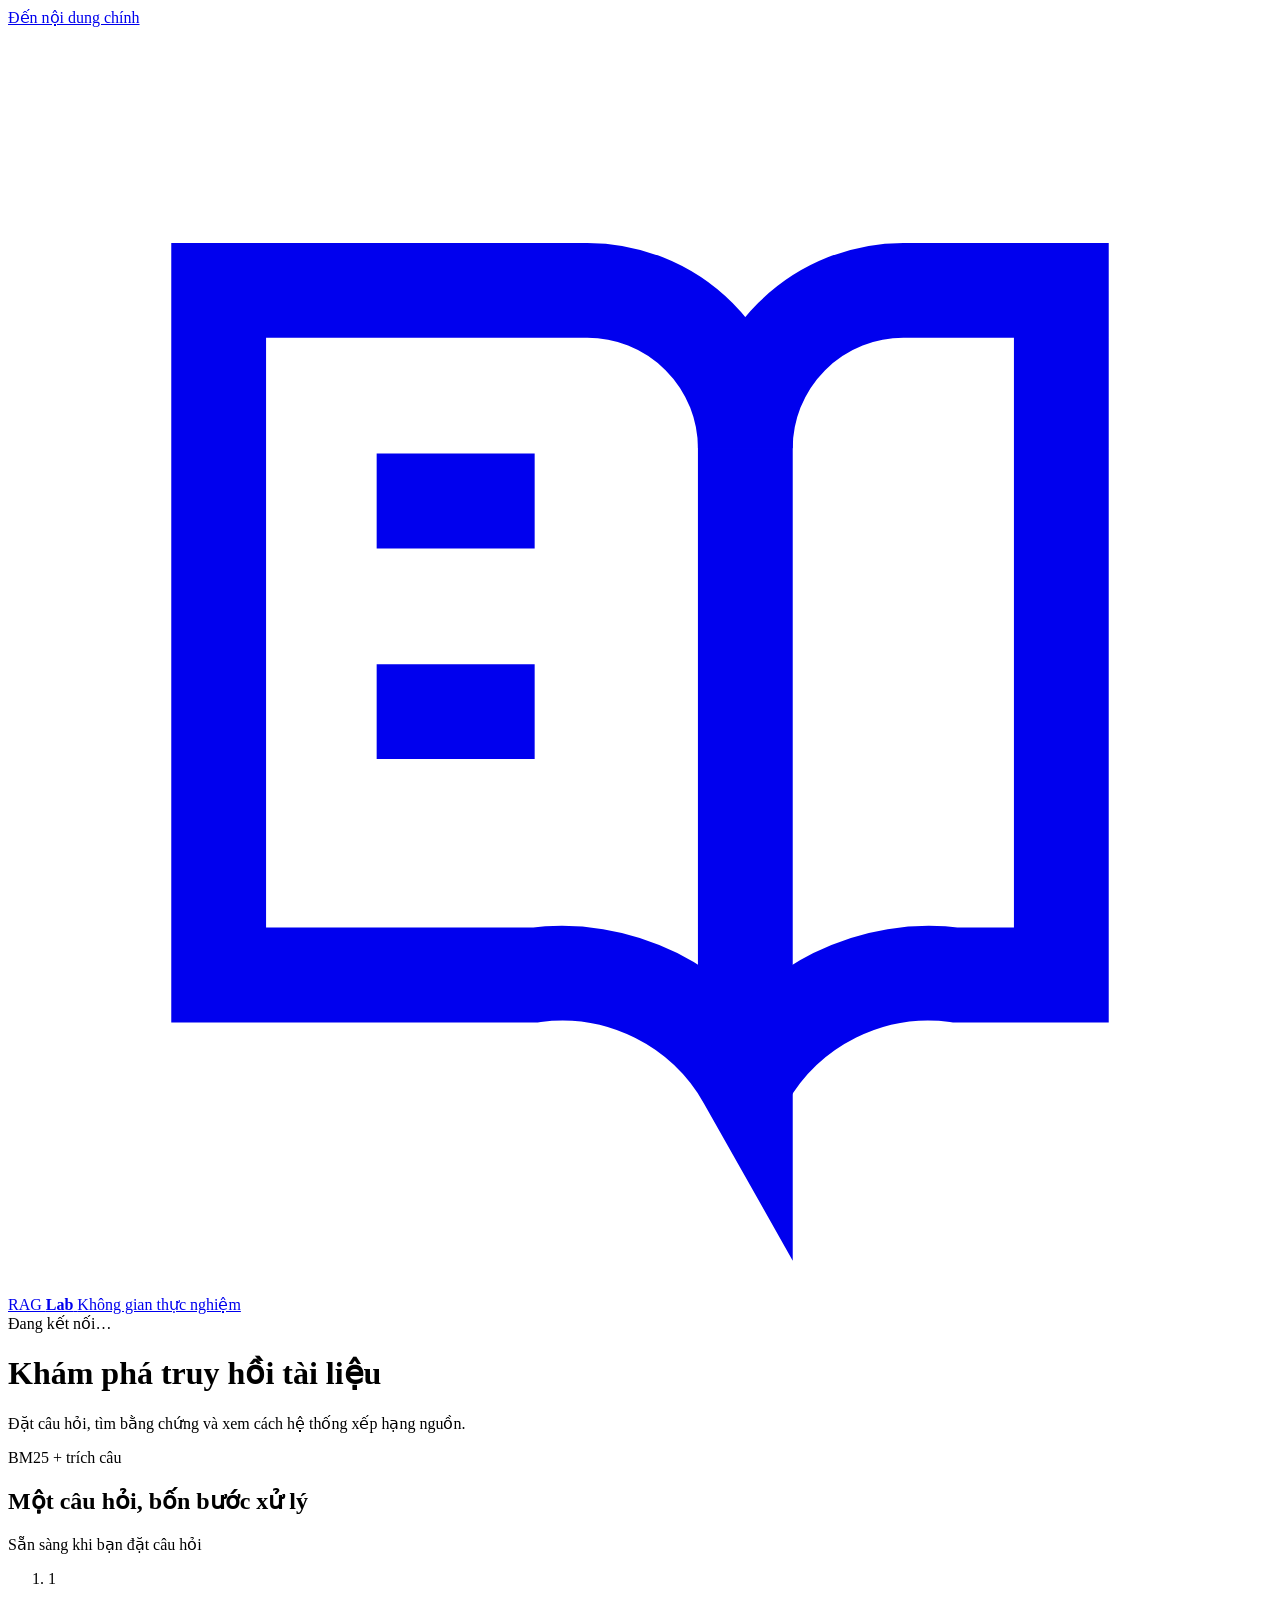
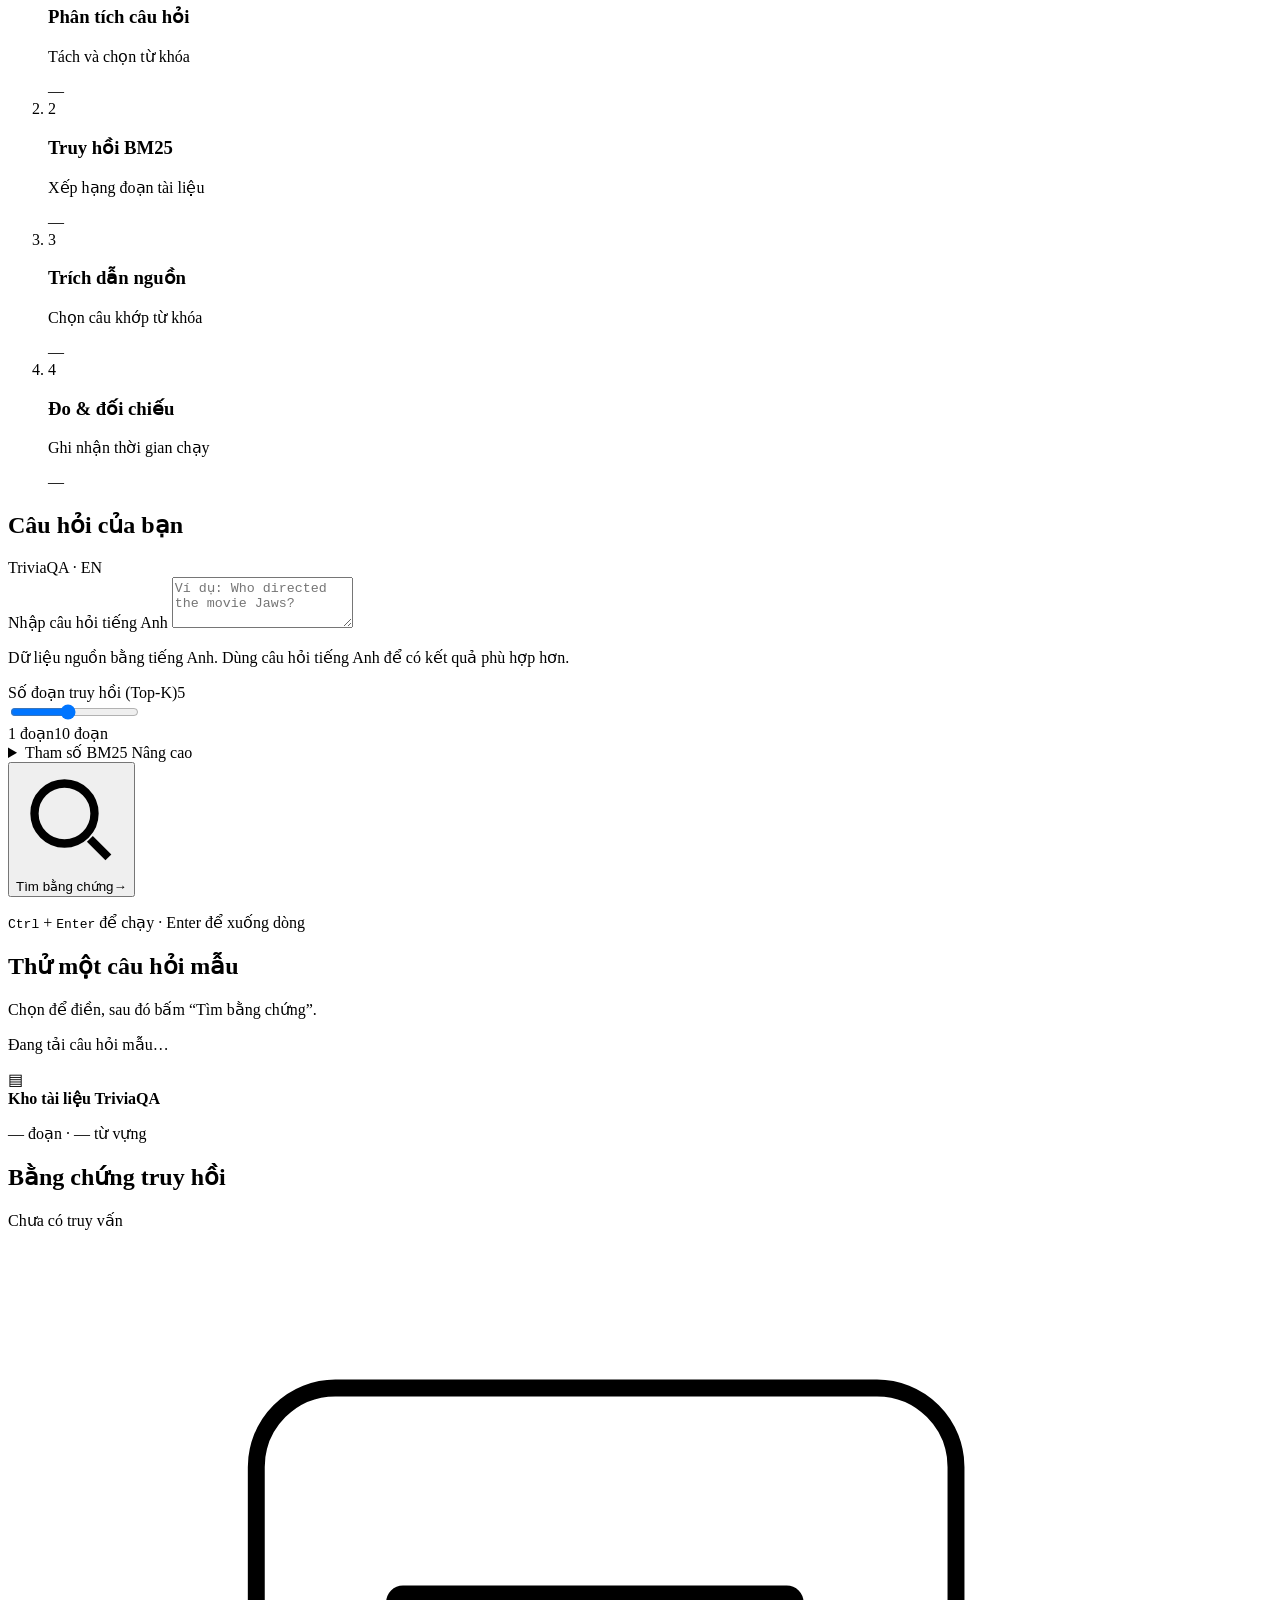
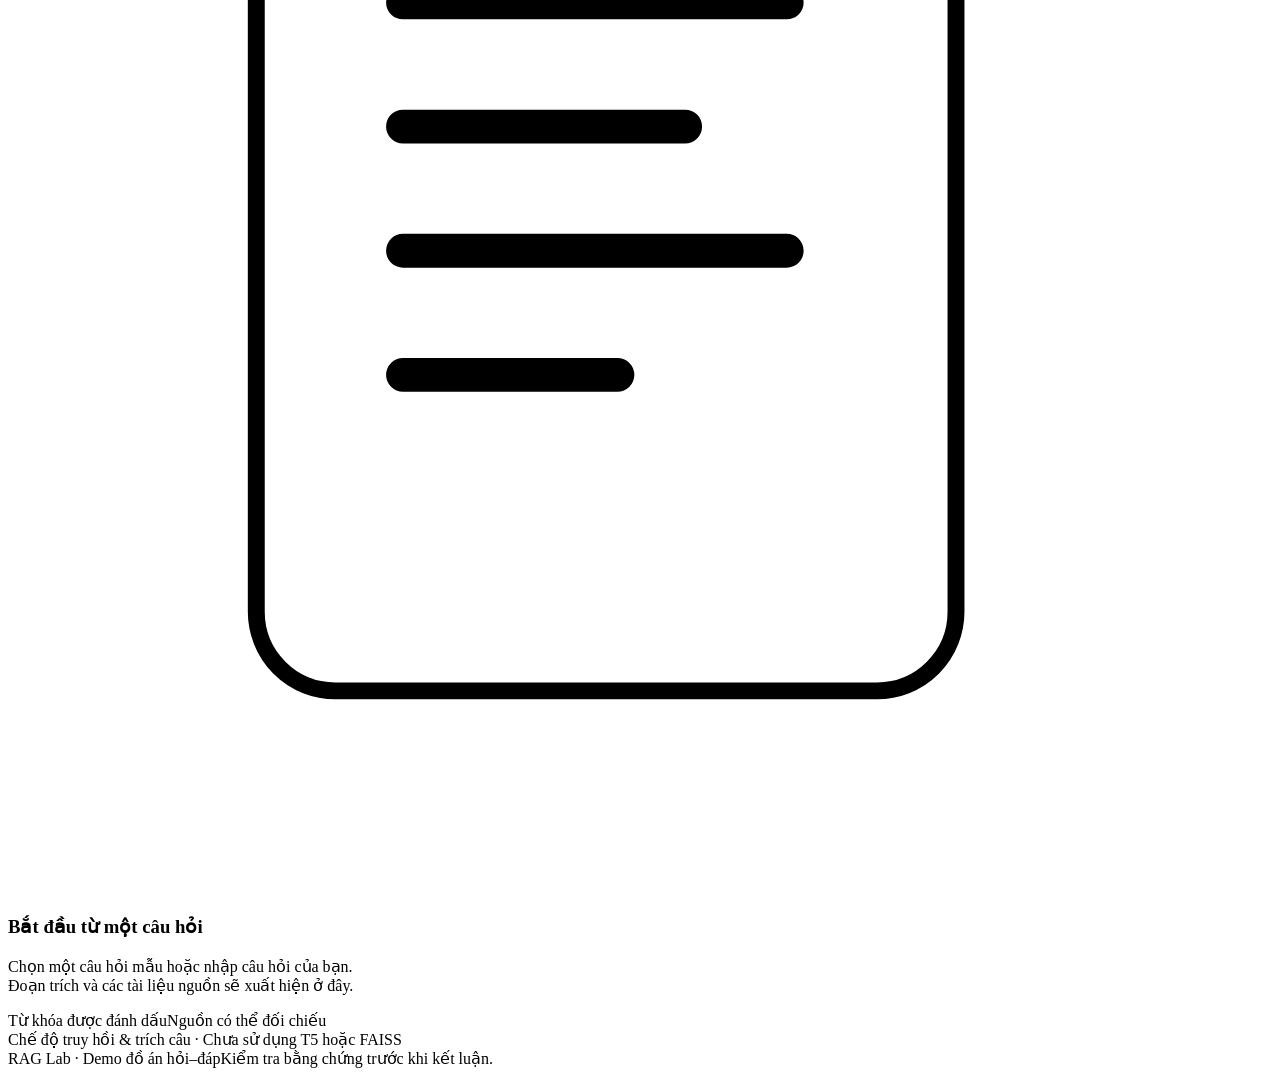
==== ragqa/static/index.html @ c8726d6a "refactor: modularize codebase into ragqa package, experiments, and tests - Extract web app and deter" ====
<!DOCTYPE html>
<html lang="vi">
<head>
    <meta charset="UTF-8">
    <meta name="viewport" content="width=device-width, initial-scale=1.0">
    <meta name="theme-color" content="#f5f7fa">
    <meta name="description" content="Khám phá truy hồi BM25 trên TriviaQA, kiểm tra đoạn trích và tài liệu nguồn.">
    <title>RAG Lab · Khám phá truy hồi</title>
    <link rel="icon" href="data:image/svg+xml,%3Csvg xmlns='http://www.w3.org/2000/svg' viewBox='0 0 32 32'%3E%3Crect width='32' height='32' rx='8' fill='%230369a1'/%3E%3Cpath d='M9 10h14M9 16h10M9 22h6' stroke='white' stroke-width='3'/%3E%3C/svg%3E">
    <link rel="stylesheet" href="/static/style.css">
    <script src="/static/app.js" defer></script>
</head>
<body>
    <a class="skip-link" href="#main">Đến nội dung chính</a>
    <header class="navbar">
        <a class="brand" href="/" aria-label="RAG Lab — trang chủ">
            <span class="brand-icon" aria-hidden="true"><svg viewBox="0 0 24 24" fill="none" stroke="currentColor" stroke-width="1.8"><path d="M4 5h7a3 3 0 0 1 3 3v12a4 4 0 0 0-4-2H4z"/><path d="M14 8a3 3 0 0 1 3-3h3v13h-2a4 4 0 0 0-4 2"/><path d="M7 9h3m-3 4h3"/></svg></span>
            <span>RAG <b>Lab</b></span>
            <span class="brand-divider" aria-hidden="true"></span>
            <span class="brand-caption">Không gian thực nghiệm</span>
        </a>
        <div class="system-status"><span class="status-dot" aria-hidden="true"></span><span id="system-state" role="status">Đang kết nối…</span></div>
    </header>
    <main id="main" class="workspace">
        <div class="page-heading">
            <div><h1>Khám phá truy hồi tài liệu</h1><p>Đặt câu hỏi, tìm bằng chứng và xem cách hệ thống xếp hạng nguồn.</p></div>
            <span class="mode-badge">BM25 + trích câu</span>
        </div>
        <section class="pipeline" aria-label="Quy trình xử lý">
            <div class="pipeline-caption"><h2>Một câu hỏi, bốn bước xử lý</h2><span id="pipeline-status-text" role="status">Sẵn sàng khi bạn đặt câu hỏi</span></div>
            <ol class="stepper-track">
                <li class="step-node" id="node-stage-1"><span class="step-number">1</span><div><h3>Phân tích câu hỏi</h3><p>Tách và chọn từ khóa</p></div><span class="node-latency" id="lat-stage-1">—</span></li>
                <li class="step-node" id="node-stage-2"><span class="step-number">2</span><div><h3>Truy hồi BM25</h3><p>Xếp hạng đoạn tài liệu</p></div><span class="node-latency" id="lat-stage-2">—</span></li>
                <li class="step-node" id="node-stage-3"><span class="step-number">3</span><div><h3>Trích dẫn nguồn</h3><p>Chọn câu khớp từ khóa</p></div><span class="node-latency" id="lat-stage-3">—</span></li>
                <li class="step-node" id="node-stage-4"><span class="step-number">4</span><div><h3>Đo & đối chiếu</h3><p>Ghi nhận thời gian chạy</p></div><span class="node-latency" id="lat-stage-4">—</span></li>
            </ol>
        </section>
        <div class="workspace-grid">
            <aside class="control-panel" aria-label="Đặt câu hỏi và cấu hình">
                <form id="pipeline-form">
                    <div class="section-heading"><h2>Câu hỏi của bạn</h2><span class="small-tag">TriviaQA · EN</span></div>
                    <label class="sr-only" for="query-input">Nhập câu hỏi tiếng Anh</label>
                    <textarea id="query-input" rows="3" maxlength="2000" placeholder="Ví dụ: Who directed the movie Jaws?" aria-describedby="query-help" required></textarea>
                    <p id="query-help" class="field-help">Dữ liệu nguồn bằng tiếng Anh. Dùng câu hỏi tiếng Anh để có kết quả phù hợp hơn.</p>
                    <div class="topk-control"><label for="param-topk">Số đoạn truy hồi <span class="muted">(Top-K)</span></label><output id="val-topk" for="param-topk">5</output></div>
                    <input type="range" id="param-topk" min="1" max="10" value="5">
                    <div class="range-ends" aria-hidden="true"><span>1 đoạn</span><span>10 đoạn</span></div>
                    <details class="advanced-settings">
                        <summary>Tham số BM25 <span class="summary-hint">Nâng cao</span></summary>
                        <div class="advanced-body">
                            <div class="topk-control"><label for="param-k1">Độ bão hòa từ khóa <span class="muted">k₁</span></label><output id="val-k1" for="param-k1">1.5</output></div>
                            <input type="range" id="param-k1" min="0.5" max="3" step="0.1" value="1.5">
                            <p class="field-help">Điều chỉnh tác động khi một từ xuất hiện nhiều lần.</p>
                            <div class="topk-control"><label for="param-b">Chuẩn hóa độ dài <span class="muted">b</span></label><output id="val-b" for="param-b">0.75</output></div>
                            <input type="range" id="param-b" min="0" max="1" step="0.05" value="0.75">
                            <p class="field-help">Điều chỉnh mức ảnh hưởng của độ dài đoạn tài liệu.</p>
                            <button type="button" id="reset-params" class="text-button">Khôi phục mặc định</button>
                        </div>
                    </details>
                    <button type="submit" id="btn-run" class="btn-primary"><svg aria-hidden="true" viewBox="0 0 24 24" fill="none" stroke="currentColor" stroke-width="1.8"><circle cx="10.5" cy="10.5" r="6.5"/><path d="m16 16 4 4"/></svg><span id="run-label">Tìm bằng chứng</span><span aria-hidden="true">→</span></button>
                    <p class="keyboard-hint"><kbd>Ctrl</kbd> + <kbd>Enter</kbd> để chạy · Enter để xuống dòng</p>
                </form>
                <section class="sample-presets" aria-labelledby="sample-heading">
                    <div class="section-heading"><h2 id="sample-heading">Thử một câu hỏi mẫu</h2></div>
                    <p class="field-help">Chọn để điền, sau đó bấm “Tìm bằng chứng”.</p>
                    <div id="samples-list" class="samples-list" aria-live="polite"><p class="muted">Đang tải câu hỏi mẫu…</p></div>
                    <button type="button" id="sample-retry" class="text-button" hidden>Tải lại câu hỏi mẫu</button>
                    <button type="button" id="samples-toggle" class="text-button" aria-expanded="false" hidden>Xem tất cả câu hỏi</button>
                </section>
                <div class="corpus-info"><span class="corpus-icon" aria-hidden="true">▤</span><div><b>Kho tài liệu TriviaQA</b><p><span id="hdr-corpus">—</span> đoạn · <span id="hdr-vocab">—</span> từ vựng</p></div></div>
            </aside>
            <section id="results-panel" class="results-panel" aria-labelledby="results-heading" aria-busy="false">
                <div class="results-header"><h2 id="results-heading" tabindex="-1">Bằng chứng truy hồi</h2><span id="result-status" class="small-tag">Chưa có truy vấn</span></div>
                <div id="stale-notice" class="inline-notice" role="status" hidden>Câu hỏi hoặc tham số đã thay đổi. Chạy lại để cập nhật kết quả.</div>
                <div id="empty-state" class="empty-state">
                    <div class="document-illustration" aria-hidden="true"><svg viewBox="0 0 112 112" fill="none"><rect x="22" y="14" width="62" height="80" rx="7" fill="white" stroke="currentColor" stroke-width="1.5"/><path d="M35 33h34M35 44h25M35 55h34M35 66h19" stroke="currentColor" stroke-width="3" stroke-linecap="round"/><circle cx="78" cy="77" r="17" fill="var(--accent-soft)" stroke="var(--accent)" stroke-width="2"/><path d="m72 77 4 4 8-9" stroke="var(--accent)" stroke-width="2" stroke-linecap="round" stroke-linejoin="round"/></svg></div>
                    <h3>Bắt đầu từ một câu hỏi</h3><p>Chọn một câu hỏi mẫu hoặc nhập câu hỏi của bạn.<br>Đoạn trích và các tài liệu nguồn sẽ xuất hiện ở đây.</p>
                    <div class="empty-guide"><span>Từ khóa được đánh dấu</span><span>Nguồn có thể đối chiếu</span></div>
                </div>
                <div id="loading-state" class="loading-state" role="status" hidden><p>Đang tìm và xếp hạng tài liệu…</p><div class="skeleton skeleton-short"></div><div class="skeleton"></div><div class="skeleton"></div><div class="skeleton skeleton-medium"></div><div class="skeleton-block"></div></div>
                <div id="no-results" class="empty-state" hidden><span class="empty-symbol" aria-hidden="true">⌕</span><h3>Chưa tìm thấy đoạn phù hợp</h3><p>Thử tên riêng, từ khóa cụ thể hoặc một câu hỏi mẫu bằng tiếng Anh. Kho tài liệu này chỉ chứa một phần của TriviaQA.</p></div>
                <div id="error-state" class="error-state" role="alert" hidden><h3>Chưa thể hoàn tất truy vấn</h3><p id="error-message"></p><button type="button" id="retry-button" class="btn-secondary">Thử lại</button></div>
                <div id="results-content" hidden>
                    <p id="result-query" class="result-query"></p>
                    <div class="result-metrics"><span id="badge-coverage" class="metric">Độ phủ từ khóa: —</span><span id="badge-total-latency" class="metric">Xử lý: —</span></div>
                    <div class="excerpt-heading"><h3>Đoạn trích nổi bật</h3><button type="button" id="copy-result" class="text-button">Sao chép đoạn trích</button></div>
                    <blockquote id="extracted-span-text" class="extracted-text"></blockquote>
                    <div class="source-line"><span class="source-marker" aria-hidden="true">↳</span><span id="span-source-ref"></span><span>· Câu <span id="span-sentence-idx"></span></span></div>
                    <p class="result-caveat">Trích nguyên văn từ nguồn; có thể chưa trả lời đúng câu hỏi. Độ phủ từ khóa thể hiện mức khớp từ, không phải độ chính xác.</p>
                    <p id="copy-status" class="copy-feedback" role="status"></p>
                    <details id="reference-details" class="reference-details" hidden><summary>Đối chiếu đáp án trong bộ test</summary><div><p>Đáp án tham chiếu: <strong id="reference-answer"></strong></p><p class="muted">Tài liệu chuẩn: <span id="reference-doc"></span>. Đây là nhãn của bộ dữ liệu, không phải đáp án do hệ thống sinh.</p></div></details>
                    <div class="sources-heading"><h3>Tài liệu nguồn</h3><span id="chunks-count" class="small-tag"></span></div>
                    <p class="field-help">Xếp hạng theo điểm BM25. Mở từng đoạn để kiểm tra ngữ cảnh đầy đủ.</p>
                    <div id="chunks-list" class="chunks-list"></div>
                    <details id="technical-details" class="technical-details">
                        <summary>Phân tích từ khóa & điểm số <span class="summary-hint">Chi tiết kỹ thuật</span></summary>
                        <div class="technical-body"><h4>Từ khóa trong câu hỏi</h4><div id="term-tags" class="term-tags"></div><p class="field-help">IDF càng cao, từ càng hiếm trong kho tài liệu.</p><h4>Phân rã điểm của đoạn xếp hạng #1</h4><div class="table-responsive"><table><caption class="sr-only">Đóng góp BM25 theo từng từ khóa</caption><thead><tr><th scope="col">Từ khóa</th><th scope="col">Số lần (TF)</th><th scope="col">IDF</th><th scope="col">Điểm BM25</th></tr></thead><tbody id="breakdown-tbody"></tbody></table></div><p class="field-help">Từ khớp trong câu trích: <span id="span-matched-terms"></span></p></div>
                    </details>
                </div>
                <footer class="results-footer"><span class="footer-dot" aria-hidden="true"></span>Chế độ truy hồi & trích câu · Chưa sử dụng T5 hoặc FAISS</footer>
            </section>
        </div>
        <footer class="page-footer"><span>RAG Lab · Demo đồ án hỏi–đáp</span><span>Kiểm tra bằng chứng trước khi kết luận.</span></footer>
    </main>
</body>
</html>
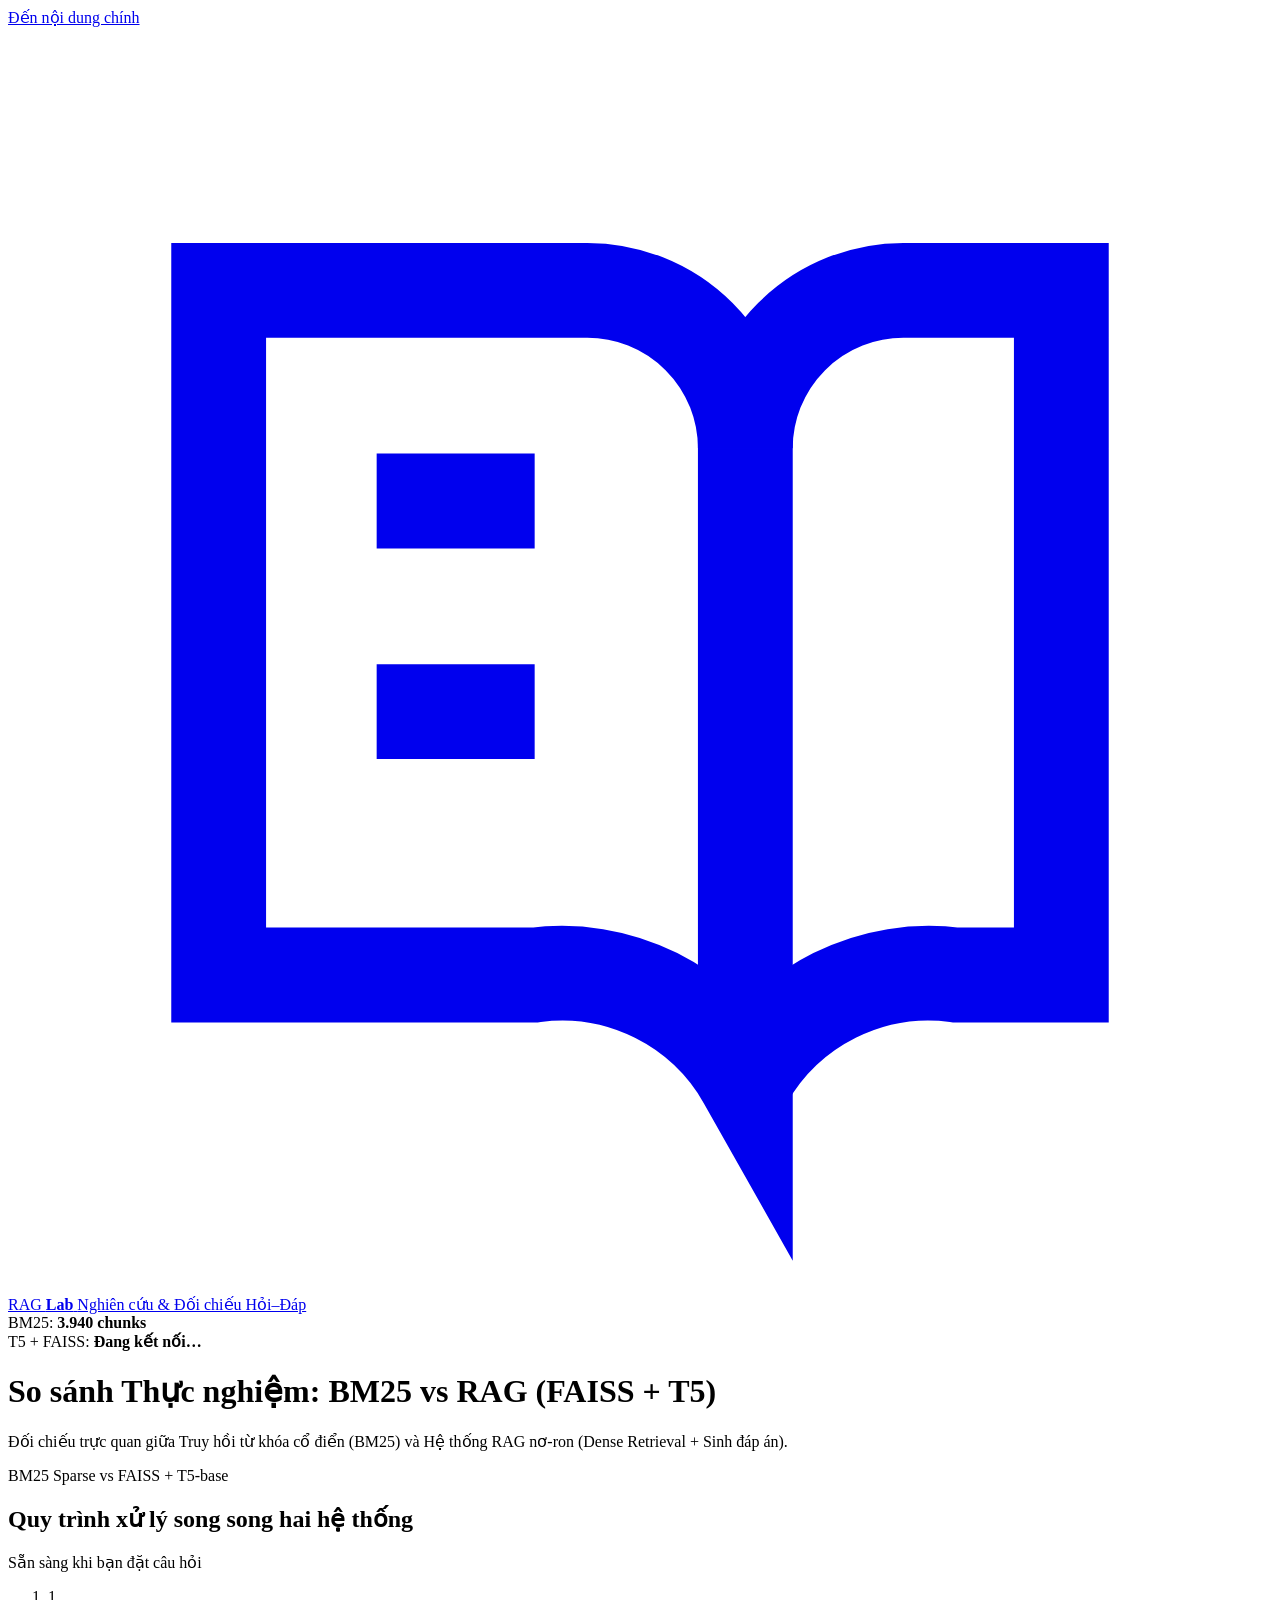
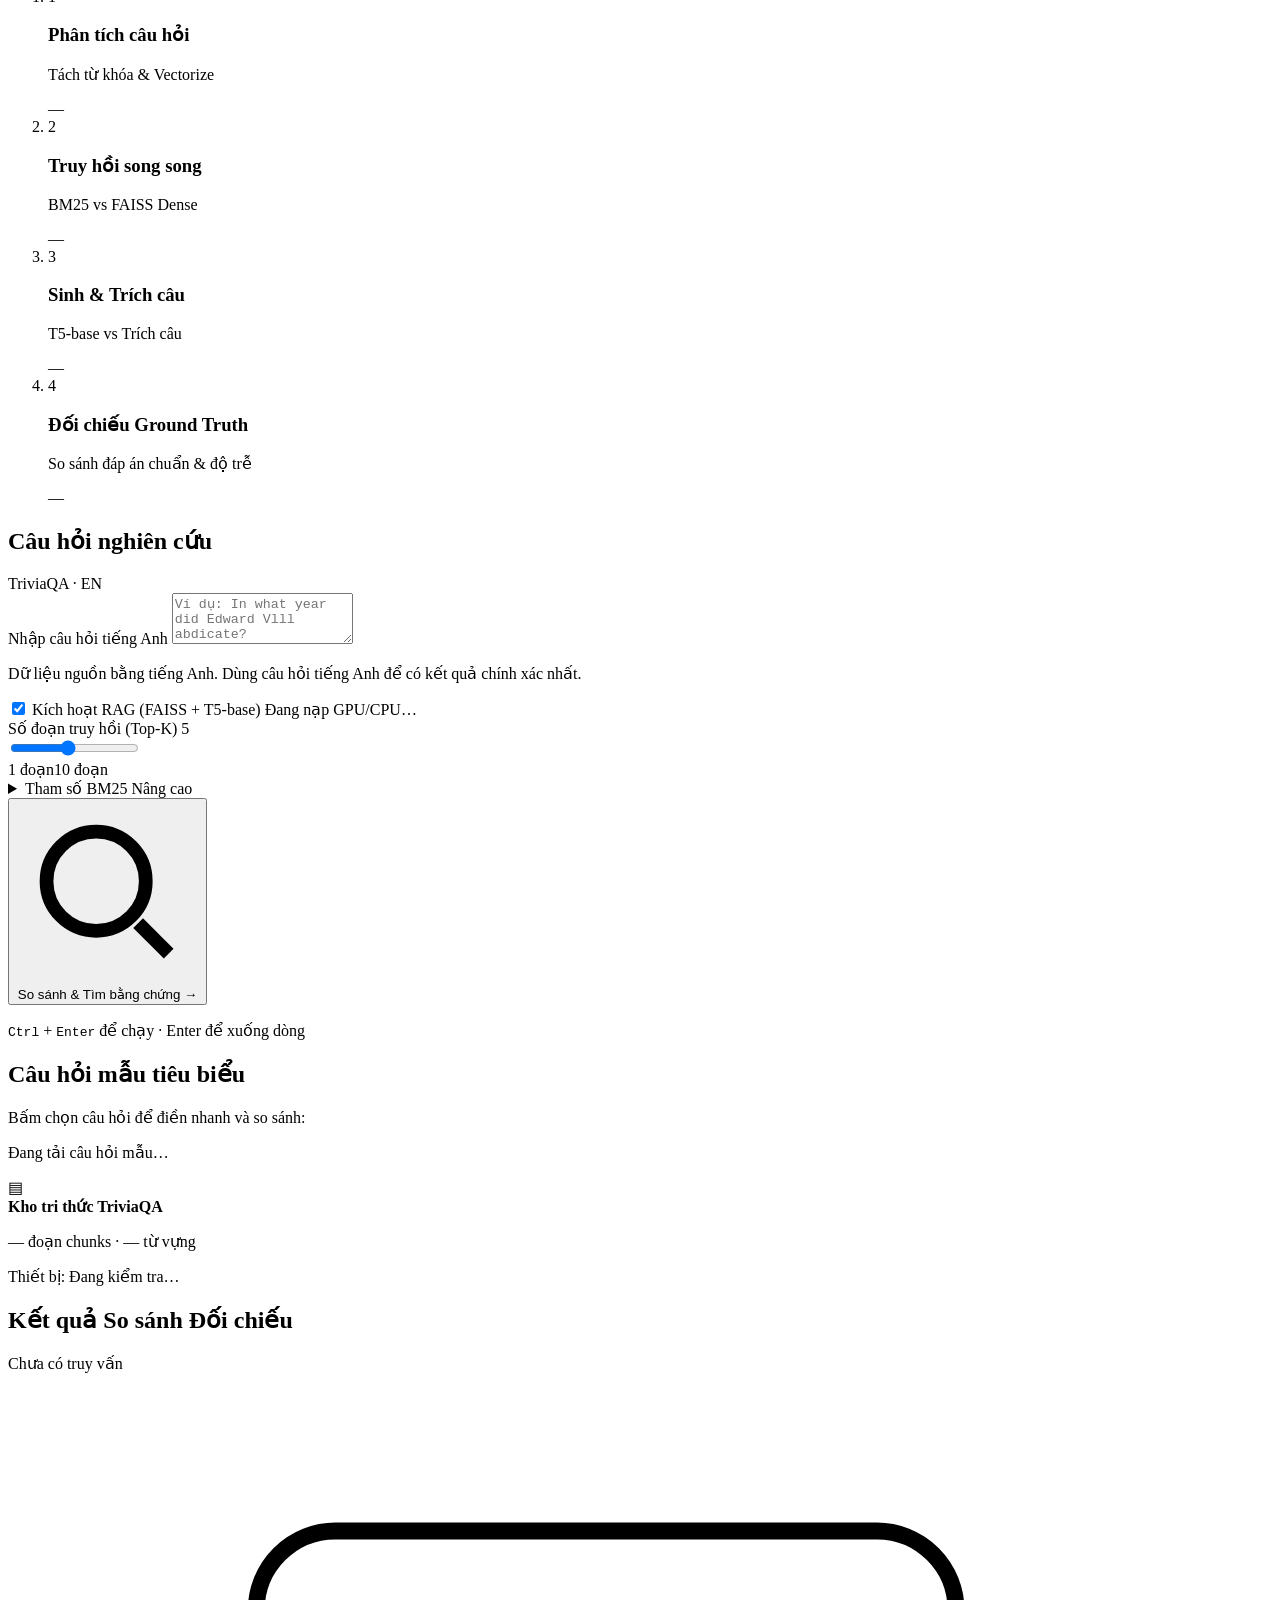
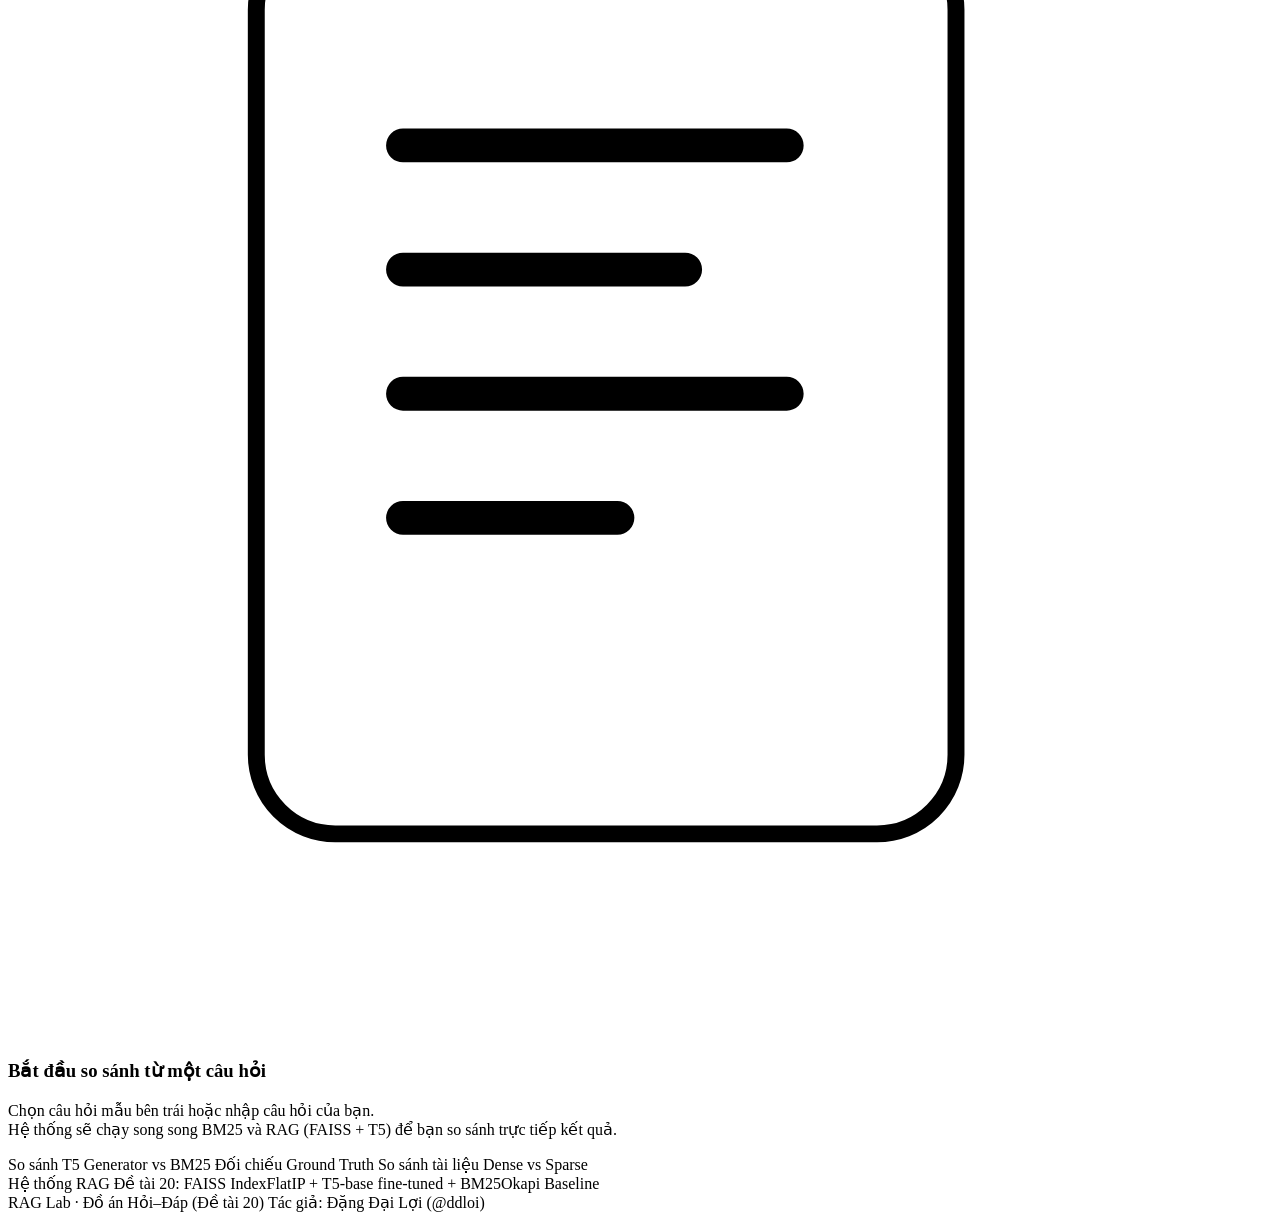
==== commit 3bb841fd: "feat(web): integrate T5 generator and FAISS dense retrieval for side-by-side comparison - Add RAGNeu" ====
--- a/ragqa/static/index.html
+++ b/ragqa/static/index.html
@@ -4,8 +4,8 @@
     <meta charset="UTF-8">
     <meta name="viewport" content="width=device-width, initial-scale=1.0">
     <meta name="theme-color" content="#f5f7fa">
-    <meta name="description" content="Khám phá truy hồi BM25 trên TriviaQA, kiểm tra đoạn trích và tài liệu nguồn.">
-    <title>RAG Lab · Khám phá truy hồi</title>
+    <meta name="description" content="RAG Lab — Nghiên cứu & So sánh trực tiếp BM25 Retrieval với Hệ thống RAG (FAISS Dense + T5 Generator) trên TriviaQA.">
+    <title>RAG Lab · So sánh BM25 vs RAG (FAISS + T5)</title>
     <link rel="icon" href="data:image/svg+xml,%3Csvg xmlns='http://www.w3.org/2000/svg' viewBox='0 0 32 32'%3E%3Crect width='32' height='32' rx='8' fill='%230369a1'/%3E%3Cpath d='M9 10h14M9 16h10M9 22h6' stroke='white' stroke-width='3'/%3E%3C/svg%3E">
     <link rel="stylesheet" href="/static/style.css">
     <script src="/static/app.js" defer></script>
@@ -17,90 +17,352 @@
             <span class="brand-icon" aria-hidden="true"><svg viewBox="0 0 24 24" fill="none" stroke="currentColor" stroke-width="1.8"><path d="M4 5h7a3 3 0 0 1 3 3v12a4 4 0 0 0-4-2H4z"/><path d="M14 8a3 3 0 0 1 3-3h3v13h-2a4 4 0 0 0-4 2"/><path d="M7 9h3m-3 4h3"/></svg></span>
             <span>RAG <b>Lab</b></span>
             <span class="brand-divider" aria-hidden="true"></span>
-            <span class="brand-caption">Không gian thực nghiệm</span>
+            <span class="brand-caption">Nghiên cứu & Đối chiếu Hỏi–Đáp</span>
         </a>
-        <div class="system-status"><span class="status-dot" aria-hidden="true"></span><span id="system-state" role="status">Đang kết nối…</span></div>
+        <div class="system-status-group">
+            <div class="system-status" id="bm25-status-pill">
+                <span class="status-dot online" aria-hidden="true"></span>
+                <span>BM25: <strong id="bm25-state">3.940 chunks</strong></span>
+            </div>
+            <div class="system-status" id="rag-status-pill">
+                <span class="status-dot" id="rag-dot" aria-hidden="true"></span>
+                <span>T5 + FAISS: <strong id="rag-state">Đang kết nối…</strong></span>
+            </div>
+        </div>
     </header>
     <main id="main" class="workspace">
         <div class="page-heading">
-            <div><h1>Khám phá truy hồi tài liệu</h1><p>Đặt câu hỏi, tìm bằng chứng và xem cách hệ thống xếp hạng nguồn.</p></div>
-            <span class="mode-badge">BM25 + trích câu</span>
+            <div>
+                <h1>So sánh Thực nghiệm: BM25 vs RAG (FAISS + T5)</h1>
+                <p>Đối chiếu trực quan giữa Truy hồi từ khóa cổ điển (BM25) và Hệ thống RAG nơ-ron (Dense Retrieval + Sinh đáp án).</p>
+            </div>
+            <div class="badge-cluster">
+                <span class="mode-badge mode-sparse">BM25 Sparse</span>
+                <span class="mode-badge-vs">vs</span>
+                <span class="mode-badge mode-dense">FAISS + T5-base</span>
+            </div>
         </div>
         <section class="pipeline" aria-label="Quy trình xử lý">
-            <div class="pipeline-caption"><h2>Một câu hỏi, bốn bước xử lý</h2><span id="pipeline-status-text" role="status">Sẵn sàng khi bạn đặt câu hỏi</span></div>
+            <div class="pipeline-caption">
+                <h2>Quy trình xử lý song song hai hệ thống</h2>
+                <span id="pipeline-status-text" role="status">Sẵn sàng khi bạn đặt câu hỏi</span>
+            </div>
             <ol class="stepper-track">
-                <li class="step-node" id="node-stage-1"><span class="step-number">1</span><div><h3>Phân tích câu hỏi</h3><p>Tách và chọn từ khóa</p></div><span class="node-latency" id="lat-stage-1">—</span></li>
-                <li class="step-node" id="node-stage-2"><span class="step-number">2</span><div><h3>Truy hồi BM25</h3><p>Xếp hạng đoạn tài liệu</p></div><span class="node-latency" id="lat-stage-2">—</span></li>
-                <li class="step-node" id="node-stage-3"><span class="step-number">3</span><div><h3>Trích dẫn nguồn</h3><p>Chọn câu khớp từ khóa</p></div><span class="node-latency" id="lat-stage-3">—</span></li>
-                <li class="step-node" id="node-stage-4"><span class="step-number">4</span><div><h3>Đo & đối chiếu</h3><p>Ghi nhận thời gian chạy</p></div><span class="node-latency" id="lat-stage-4">—</span></li>
+                <li class="step-node" id="node-stage-1">
+                    <span class="step-number">1</span>
+                    <div>
+                        <h3>Phân tích câu hỏi</h3>
+                        <p>Tách từ khóa & Vectorize</p>
+                    </div>
+                    <span class="node-latency" id="lat-stage-1">—</span>
+                </li>
+                <li class="step-node" id="node-stage-2">
+                    <span class="step-number">2</span>
+                    <div>
+                        <h3>Truy hồi song song</h3>
+                        <p>BM25 vs FAISS Dense</p>
+                    </div>
+                    <span class="node-latency" id="lat-stage-2">—</span>
+                </li>
+                <li class="step-node" id="node-stage-3">
+                    <span class="step-number">3</span>
+                    <div>
+                        <h3>Sinh & Trích câu</h3>
+                        <p>T5-base vs Trích câu</p>
+                    </div>
+                    <span class="node-latency" id="lat-stage-3">—</span>
+                </li>
+                <li class="step-node" id="node-stage-4">
+                    <span class="step-number">4</span>
+                    <div>
+                        <h3>Đối chiếu Ground Truth</h3>
+                        <p>So sánh đáp án chuẩn & độ trễ</p>
+                    </div>
+                    <span class="node-latency" id="lat-stage-4">—</span>
+                </li>
             </ol>
         </section>
         <div class="workspace-grid">
             <aside class="control-panel" aria-label="Đặt câu hỏi và cấu hình">
                 <form id="pipeline-form">
-                    <div class="section-heading"><h2>Câu hỏi của bạn</h2><span class="small-tag">TriviaQA · EN</span></div>
+                    <div class="section-heading">
+                        <h2>Câu hỏi nghiên cứu</h2>
+                        <span class="small-tag">TriviaQA · EN</span>
+                    </div>
                     <label class="sr-only" for="query-input">Nhập câu hỏi tiếng Anh</label>
-                    <textarea id="query-input" rows="3" maxlength="2000" placeholder="Ví dụ: Who directed the movie Jaws?" aria-describedby="query-help" required></textarea>
-                    <p id="query-help" class="field-help">Dữ liệu nguồn bằng tiếng Anh. Dùng câu hỏi tiếng Anh để có kết quả phù hợp hơn.</p>
-                    <div class="topk-control"><label for="param-topk">Số đoạn truy hồi <span class="muted">(Top-K)</span></label><output id="val-topk" for="param-topk">5</output></div>
+                    <textarea id="query-input" rows="3" maxlength="2000" placeholder="Ví dụ: In what year did Edward Vlll abdicate?" aria-describedby="query-help" required></textarea>
+                    <p id="query-help" class="field-help">Dữ liệu nguồn bằng tiếng Anh. Dùng câu hỏi tiếng Anh để có kết quả chính xác nhất.</p>
+                    
+                    <div class="option-toggle-group">
+                        <label class="checkbox-label" for="param-run-rag">
+                            <input type="checkbox" id="param-run-rag" checked>
+                            <span class="checkbox-text">Kích hoạt RAG (FAISS + T5-base)</span>
+                        </label>
+                        <span class="option-hint" id="rag-engine-hint">Đang nạp GPU/CPU…</span>
+                    </div>
+
+                    <div class="topk-control">
+                        <label for="param-topk">Số đoạn truy hồi <span class="muted">(Top-K)</span></label>
+                        <output id="val-topk" for="param-topk">5</output>
+                    </div>
                     <input type="range" id="param-topk" min="1" max="10" value="5">
                     <div class="range-ends" aria-hidden="true"><span>1 đoạn</span><span>10 đoạn</span></div>
+                    
                     <details class="advanced-settings">
                         <summary>Tham số BM25 <span class="summary-hint">Nâng cao</span></summary>
                         <div class="advanced-body">
-                            <div class="topk-control"><label for="param-k1">Độ bão hòa từ khóa <span class="muted">k₁</span></label><output id="val-k1" for="param-k1">1.5</output></div>
+                            <div class="topk-control">
+                                <label for="param-k1">Độ bão hòa từ khóa <span class="muted">k₁</span></label>
+                                <output id="val-k1" for="param-k1">1.5</output>
+                            </div>
                             <input type="range" id="param-k1" min="0.5" max="3" step="0.1" value="1.5">
-                            <p class="field-help">Điều chỉnh tác động khi một từ xuất hiện nhiều lần.</p>
-                            <div class="topk-control"><label for="param-b">Chuẩn hóa độ dài <span class="muted">b</span></label><output id="val-b" for="param-b">0.75</output></div>
+                            <p class="field-help">Tác động khi một từ xuất hiện nhiều lần.</p>
+                            <div class="topk-control">
+                                <label for="param-b">Chuẩn hóa độ dài <span class="muted">b</span></label>
+                                <output id="val-b" for="param-b">0.75</output>
+                            </div>
                             <input type="range" id="param-b" min="0" max="1" step="0.05" value="0.75">
-                            <p class="field-help">Điều chỉnh mức ảnh hưởng của độ dài đoạn tài liệu.</p>
+                            <p class="field-help">Mức ảnh hưởng của độ dài đoạn tài liệu.</p>
                             <button type="button" id="reset-params" class="text-button">Khôi phục mặc định</button>
                         </div>
                     </details>
-                    <button type="submit" id="btn-run" class="btn-primary"><svg aria-hidden="true" viewBox="0 0 24 24" fill="none" stroke="currentColor" stroke-width="1.8"><circle cx="10.5" cy="10.5" r="6.5"/><path d="m16 16 4 4"/></svg><span id="run-label">Tìm bằng chứng</span><span aria-hidden="true">→</span></button>
+                    <button type="submit" id="btn-run" class="btn-primary">
+                        <svg aria-hidden="true" viewBox="0 0 24 24" fill="none" stroke="currentColor" stroke-width="1.8"><circle cx="10.5" cy="10.5" r="6.5"/><path d="m16 16 4 4"/></svg>
+                        <span id="run-label">So sánh & Tìm bằng chứng</span>
+                        <span aria-hidden="true">→</span>
+                    </button>
                     <p class="keyboard-hint"><kbd>Ctrl</kbd> + <kbd>Enter</kbd> để chạy · Enter để xuống dòng</p>
                 </form>
                 <section class="sample-presets" aria-labelledby="sample-heading">
-                    <div class="section-heading"><h2 id="sample-heading">Thử một câu hỏi mẫu</h2></div>
-                    <p class="field-help">Chọn để điền, sau đó bấm “Tìm bằng chứng”.</p>
-                    <div id="samples-list" class="samples-list" aria-live="polite"><p class="muted">Đang tải câu hỏi mẫu…</p></div>
+                    <div class="section-heading">
+                        <h2 id="sample-heading">Câu hỏi mẫu tiêu biểu</h2>
+                    </div>
+                    <p class="field-help">Bấm chọn câu hỏi để điền nhanh và so sánh:</p>
+                    <div id="samples-list" class="samples-list" aria-live="polite">
+                        <p class="muted">Đang tải câu hỏi mẫu…</p>
+                    </div>
                     <button type="button" id="sample-retry" class="text-button" hidden>Tải lại câu hỏi mẫu</button>
                     <button type="button" id="samples-toggle" class="text-button" aria-expanded="false" hidden>Xem tất cả câu hỏi</button>
                 </section>
-                <div class="corpus-info"><span class="corpus-icon" aria-hidden="true">▤</span><div><b>Kho tài liệu TriviaQA</b><p><span id="hdr-corpus">—</span> đoạn · <span id="hdr-vocab">—</span> từ vựng</p></div></div>
+                <div class="corpus-info">
+                    <span class="corpus-icon" aria-hidden="true">▤</span>
+                    <div>
+                        <b>Kho tri thức TriviaQA</b>
+                        <p><span id="hdr-corpus">—</span> đoạn chunks · <span id="hdr-vocab">—</span> từ vựng</p>
+                        <p class="device-tag" id="hdr-device">Thiết bị: Đang kiểm tra…</p>
+                    </div>
+                </div>
             </aside>
             <section id="results-panel" class="results-panel" aria-labelledby="results-heading" aria-busy="false">
-                <div class="results-header"><h2 id="results-heading" tabindex="-1">Bằng chứng truy hồi</h2><span id="result-status" class="small-tag">Chưa có truy vấn</span></div>
+                <div class="results-header">
+                    <h2 id="results-heading" tabindex="-1">Kết quả So sánh Đối chiếu</h2>
+                    <span id="result-status" class="small-tag">Chưa có truy vấn</span>
+                </div>
                 <div id="stale-notice" class="inline-notice" role="status" hidden>Câu hỏi hoặc tham số đã thay đổi. Chạy lại để cập nhật kết quả.</div>
+                
+                <!-- Trạng thái trống -->
                 <div id="empty-state" class="empty-state">
-                    <div class="document-illustration" aria-hidden="true"><svg viewBox="0 0 112 112" fill="none"><rect x="22" y="14" width="62" height="80" rx="7" fill="white" stroke="currentColor" stroke-width="1.5"/><path d="M35 33h34M35 44h25M35 55h34M35 66h19" stroke="currentColor" stroke-width="3" stroke-linecap="round"/><circle cx="78" cy="77" r="17" fill="var(--accent-soft)" stroke="var(--accent)" stroke-width="2"/><path d="m72 77 4 4 8-9" stroke="var(--accent)" stroke-width="2" stroke-linecap="round" stroke-linejoin="round"/></svg></div>
-                    <h3>Bắt đầu từ một câu hỏi</h3><p>Chọn một câu hỏi mẫu hoặc nhập câu hỏi của bạn.<br>Đoạn trích và các tài liệu nguồn sẽ xuất hiện ở đây.</p>
-                    <div class="empty-guide"><span>Từ khóa được đánh dấu</span><span>Nguồn có thể đối chiếu</span></div>
-                </div>
-                <div id="loading-state" class="loading-state" role="status" hidden><p>Đang tìm và xếp hạng tài liệu…</p><div class="skeleton skeleton-short"></div><div class="skeleton"></div><div class="skeleton"></div><div class="skeleton skeleton-medium"></div><div class="skeleton-block"></div></div>
-                <div id="no-results" class="empty-state" hidden><span class="empty-symbol" aria-hidden="true">⌕</span><h3>Chưa tìm thấy đoạn phù hợp</h3><p>Thử tên riêng, từ khóa cụ thể hoặc một câu hỏi mẫu bằng tiếng Anh. Kho tài liệu này chỉ chứa một phần của TriviaQA.</p></div>
-                <div id="error-state" class="error-state" role="alert" hidden><h3>Chưa thể hoàn tất truy vấn</h3><p id="error-message"></p><button type="button" id="retry-button" class="btn-secondary">Thử lại</button></div>
+                    <div class="document-illustration" aria-hidden="true">
+                        <svg viewBox="0 0 112 112" fill="none">
+                            <rect x="22" y="14" width="62" height="80" rx="7" fill="white" stroke="currentColor" stroke-width="1.5"/>
+                            <path d="M35 33h34M35 44h25M35 55h34M35 66h19" stroke="currentColor" stroke-width="3" stroke-linecap="round"/>
+                            <circle cx="78" cy="77" r="17" fill="var(--accent-soft)" stroke="var(--accent)" stroke-width="2"/>
+                            <path d="m72 77 4 4 8-9" stroke="var(--accent)" stroke-width="2" stroke-linecap="round" stroke-linejoin="round"/>
+                        </svg>
+                    </div>
+                    <h3>Bắt đầu so sánh từ một câu hỏi</h3>
+                    <p>Chọn câu hỏi mẫu bên trái hoặc nhập câu hỏi của bạn.<br>Hệ thống sẽ chạy song song BM25 và RAG (FAISS + T5) để bạn so sánh trực tiếp kết quả.</p>
+                    <div class="empty-guide">
+                        <span>So sánh T5 Generator vs BM25</span>
+                        <span>Đối chiếu Ground Truth</span>
+                        <span>So sánh tài liệu Dense vs Sparse</span>
+                    </div>
+                </div>
+
+                <!-- Trạng thái đang tải -->
+                <div id="loading-state" class="loading-state" role="status" hidden>
+                    <p id="loading-text">Đang truy hồi vector FAISS và sinh câu trả lời bằng T5-base…</p>
+                    <div class="skeleton skeleton-short"></div>
+                    <div class="skeleton"></div>
+                    <div class="skeleton"></div>
+                    <div class="skeleton skeleton-medium"></div>
+                    <div class="skeleton-block"></div>
+                </div>
+
+                <!-- Trạng thái không có kết quả -->
+                <div id="no-results" class="empty-state" hidden>
+                    <span class="empty-symbol" aria-hidden="true">⌕</span>
+                    <h3>Chưa tìm thấy đoạn phù hợp</h3>
+                    <p>Thử tên riêng, từ khóa cụ thể hoặc câu hỏi mẫu bằng tiếng Anh trong kho TriviaQA.</p>
+                </div>
+
+                <!-- Trạng thái lỗi -->
+                <div id="error-state" class="error-state" role="alert" hidden>
+                    <h3>Chưa thể hoàn tất truy vấn</h3>
+                    <p id="error-message"></p>
+                    <button type="button" id="retry-button" class="btn-secondary">Thử lại</button>
+                </div>
+
+                <!-- Nội dung kết quả so sánh -->
                 <div id="results-content" hidden>
                     <p id="result-query" class="result-query"></p>
-                    <div class="result-metrics"><span id="badge-coverage" class="metric">Độ phủ từ khóa: —</span><span id="badge-total-latency" class="metric">Xử lý: —</span></div>
-                    <div class="excerpt-heading"><h3>Đoạn trích nổi bật</h3><button type="button" id="copy-result" class="text-button">Sao chép đoạn trích</button></div>
-                    <blockquote id="extracted-span-text" class="extracted-text"></blockquote>
-                    <div class="source-line"><span class="source-marker" aria-hidden="true">↳</span><span id="span-source-ref"></span><span>· Câu <span id="span-sentence-idx"></span></span></div>
-                    <p class="result-caveat">Trích nguyên văn từ nguồn; có thể chưa trả lời đúng câu hỏi. Độ phủ từ khóa thể hiện mức khớp từ, không phải độ chính xác.</p>
-                    <p id="copy-status" class="copy-feedback" role="status"></p>
-                    <details id="reference-details" class="reference-details" hidden><summary>Đối chiếu đáp án trong bộ test</summary><div><p>Đáp án tham chiếu: <strong id="reference-answer"></strong></p><p class="muted">Tài liệu chuẩn: <span id="reference-doc"></span>. Đây là nhãn của bộ dữ liệu, không phải đáp án do hệ thống sinh.</p></div></details>
-                    <div class="sources-heading"><h3>Tài liệu nguồn</h3><span id="chunks-count" class="small-tag"></span></div>
-                    <p class="field-help">Xếp hạng theo điểm BM25. Mở từng đoạn để kiểm tra ngữ cảnh đầy đủ.</p>
-                    <div id="chunks-list" class="chunks-list"></div>
+                    <div class="result-metrics">
+                        <span id="badge-total-latency" class="metric">Tổng xử lý: —</span>
+                        <span id="badge-rag-latency" class="metric metric-neural">T5 Sinh câu: —</span>
+                        <span id="badge-coverage" class="metric">BM25 Khớp từ: —</span>
+                        <span id="badge-device" class="metric">Thiết bị: —</span>
+                    </div>
+
+                    <!-- BẢNG 3 KHỐI SO SÁNH TRỰC DIỆN -->
+                    <div class="comparison-grid">
+                        <!-- Khối 1: Hệ RAG nơ-ron (T5 + FAISS) -->
+                        <article class="model-card card-rag">
+                            <div class="model-card-header">
+                                <div class="card-title-group">
+                                    <span class="card-icon neural-icon">🤖</span>
+                                    <div>
+                                        <h3>Hệ thống RAG Đầy Đủ</h3>
+                                        <p class="card-subtitle">FAISS Dense + T5-base Generator</p>
+                                    </div>
+                                </div>
+                                <span class="model-badge neural-badge">Mô hình Chính</span>
+                            </div>
+                            <div class="model-card-body">
+                                <div class="answer-label">Câu trả lời do T5 sinh ra (từ ngữ cảnh):</div>
+                                <div class="generated-answer-box" id="rag-answer-box">—</div>
+                                
+                                <div class="contrast-row">
+                                    <span class="contrast-label">Ảo giác nếu không có context (Generator-only):</span>
+                                    <strong class="contrast-val val-hallucination" id="rag-gen-only-box">—</strong>
+                                </div>
+                                <div class="contrast-row" id="extractive-row">
+                                    <span class="contrast-label">Trích xuất DistilBERT (Extractive):</span>
+                                    <strong class="contrast-val" id="rag-extractive-box">—</strong>
+                                </div>
+                                <div class="card-stats">
+                                    <span id="rag-latency-stat">⏱ T5: —</span>
+                                    <span id="rag-retrieval-stat">🌐 FAISS: —</span>
+                                </div>
+                            </div>
+                        </article>
+
+                        <!-- Khối 2: Baseline BM25 -->
+                        <article class="model-card card-bm25">
+                            <div class="model-card-header">
+                                <div class="card-title-group">
+                                    <span class="card-icon lexical-icon">📄</span>
+                                    <div>
+                                        <h3>Hệ Baseline BM25</h3>
+                                        <p class="card-subtitle">Truy hồi từ khóa + Trích câu</p>
+                                    </div>
+                                </div>
+                                <span class="model-badge lexical-badge">Baseline Cũ</span>
+                            </div>
+                            <div class="model-card-body">
+                                <div class="answer-label">Câu trích nguyên văn từ đoạn nguồn:</div>
+                                <blockquote class="verbatim-answer-box" id="bm25-answer-box">—</blockquote>
+                                <div class="contrast-row">
+                                    <span class="contrast-label">Nguồn trích:</span>
+                                    <span class="contrast-val" id="bm25-source-ref">—</span>
+                                </div>
+                                <p class="result-caveat">Trích nguyên văn theo tần suất từ khóa; chưa phải câu trả lời tóm lược.</p>
+                                <div class="card-stats">
+                                    <span id="bm25-latency-stat">⏱ BM25: —</span>
+                                    <span id="bm25-coverage-stat">📊 Phủ từ: —</span>
+                                </div>
+                            </div>
+                        </article>
+
+                        <!-- Khối 3: Ground Truth -->
+                        <article class="model-card card-gt">
+                            <div class="model-card-header">
+                                <div class="card-title-group">
+                                    <span class="card-icon gt-icon">🎯</span>
+                                    <div>
+                                        <h3>Đáp án Tham Chiếu</h3>
+                                        <p class="card-subtitle">Nhãn chuẩn tập Test TriviaQA</p>
+                                    </div>
+                                </div>
+                                <span class="model-badge gt-badge" id="gt-match-badge">Ground Truth</span>
+                            </div>
+                            <div class="model-card-body">
+                                <div class="answer-label">Đáp án đúng trong bộ dữ liệu:</div>
+                                <div class="gt-answer-box" id="gt-answer-box">Chưa chọn câu hỏi mẫu</div>
+                                <div class="contrast-row">
+                                    <span class="contrast-label">Tài liệu chuẩn:</span>
+                                    <span class="contrast-val" id="gt-doc-box">—</span>
+                                </div>
+                                <p class="result-caveat" id="gt-explanation">Dùng để đối chiếu độ chính xác (Exact Match / F1) của T5 và BM25.</p>
+                                <div class="card-stats">
+                                    <span id="gt-status-stat">Đối chiếu tự động</span>
+                                </div>
+                            </div>
+                        </article>
+                    </div>
+
+                    <!-- SO SÁNH TÀI LIỆU NGUỒN: FAISS DENSE VS BM25 SPARSE -->
+                    <div class="sources-section">
+                        <div class="sources-heading">
+                            <h3>Tài liệu nguồn đã truy hồi</h3>
+                            <div class="source-tabs" role="tablist">
+                                <button type="button" class="tab-btn active" id="tab-btn-faiss" role="tab" aria-selected="true" aria-controls="tab-pane-faiss">
+                                    🌐 FAISS Dense Search (<span id="faiss-chunks-count">5</span>)
+                                </button>
+                                <button type="button" class="tab-btn" id="tab-btn-bm25" role="tab" aria-selected="false" aria-controls="tab-pane-bm25">
+                                    🔍 BM25 Sparse Search (<span id="bm25-chunks-count">5</span>)
+                                </button>
+                            </div>
+                        </div>
+
+                        <!-- Pane 1: FAISS Dense Chunks (used by T5) -->
+                        <div class="tab-pane active" id="tab-pane-faiss" role="tabpanel">
+                            <p class="field-help">Top đoạn có độ tương đồng ngữ nghĩa vector (Cosine Similarity) cao nhất, được nạp làm ngữ cảnh cho mô hình T5.</p>
+                            <div id="faiss-chunks-list" class="chunks-list"></div>
+                        </div>
+
+                        <!-- Pane 2: BM25 Sparse Chunks -->
+                        <div class="tab-pane" id="tab-pane-bm25" role="tabpanel" hidden>
+                            <p class="field-help">Top đoạn xếp hạng theo điểm từ khóa BM25 (dựa trên tần suất TF-IDF).</p>
+                            <div id="bm25-chunks-list" class="chunks-list"></div>
+                        </div>
+                    </div>
+
+                    <!-- CHI TIẾT KỸ THUẬT -->
                     <details id="technical-details" class="technical-details">
-                        <summary>Phân tích từ khóa & điểm số <span class="summary-hint">Chi tiết kỹ thuật</span></summary>
-                        <div class="technical-body"><h4>Từ khóa trong câu hỏi</h4><div id="term-tags" class="term-tags"></div><p class="field-help">IDF càng cao, từ càng hiếm trong kho tài liệu.</p><h4>Phân rã điểm của đoạn xếp hạng #1</h4><div class="table-responsive"><table><caption class="sr-only">Đóng góp BM25 theo từng từ khóa</caption><thead><tr><th scope="col">Từ khóa</th><th scope="col">Số lần (TF)</th><th scope="col">IDF</th><th scope="col">Điểm BM25</th></tr></thead><tbody id="breakdown-tbody"></tbody></table></div><p class="field-help">Từ khớp trong câu trích: <span id="span-matched-terms"></span></p></div>
+                        <summary>Chi tiết kỹ thuật & Phân tích BM25 <span class="summary-hint">Mở rộng</span></summary>
+                        <div class="technical-body">
+                            <h4>Từ khóa trong câu hỏi</h4>
+                            <div id="term-tags" class="term-tags"></div>
+                            
+                            <h4>Phân rã điểm BM25 của đoạn xếp hạng #1</h4>
+                            <div class="table-responsive">
+                                <table>
+                                    <caption>Đóng góp BM25 theo từng từ khóa</caption>
+                                    <thead>
+                                        <tr>
+                                            <th scope="col">Từ khóa</th>
+                                            <th scope="col">Số lần (TF)</th>
+                                            <th scope="col">IDF</th>
+                                            <th scope="col">Điểm BM25</th>
+                                        </tr>
+                                    </thead>
+                                    <tbody id="breakdown-tbody"></tbody>
+                                </table>
+                            </div>
+                            <p class="field-help">Từ khớp trong câu trích BM25: <span id="span-matched-terms"></span></p>
+                        </div>
                     </details>
                 </div>
-                <footer class="results-footer"><span class="footer-dot" aria-hidden="true"></span>Chế độ truy hồi & trích câu · Chưa sử dụng T5 hoặc FAISS</footer>
+                <footer class="results-footer">
+                    <span class="footer-dot" aria-hidden="true"></span>
+                    <span>Hệ thống RAG Đề tài 20: FAISS IndexFlatIP + T5-base fine-tuned + BM25Okapi Baseline</span>
+                </footer>
             </section>
         </div>
-        <footer class="page-footer"><span>RAG Lab · Demo đồ án hỏi–đáp</span><span>Kiểm tra bằng chứng trước khi kết luận.</span></footer>
+        <footer class="page-footer">
+            <span>RAG Lab · Đồ án Hỏi–Đáp (Đề tài 20)</span>
+            <span>Tác giả: Đặng Đại Lợi (@ddloi)</span>
+        </footer>
     </main>
 </body>
-</html>
+</html>
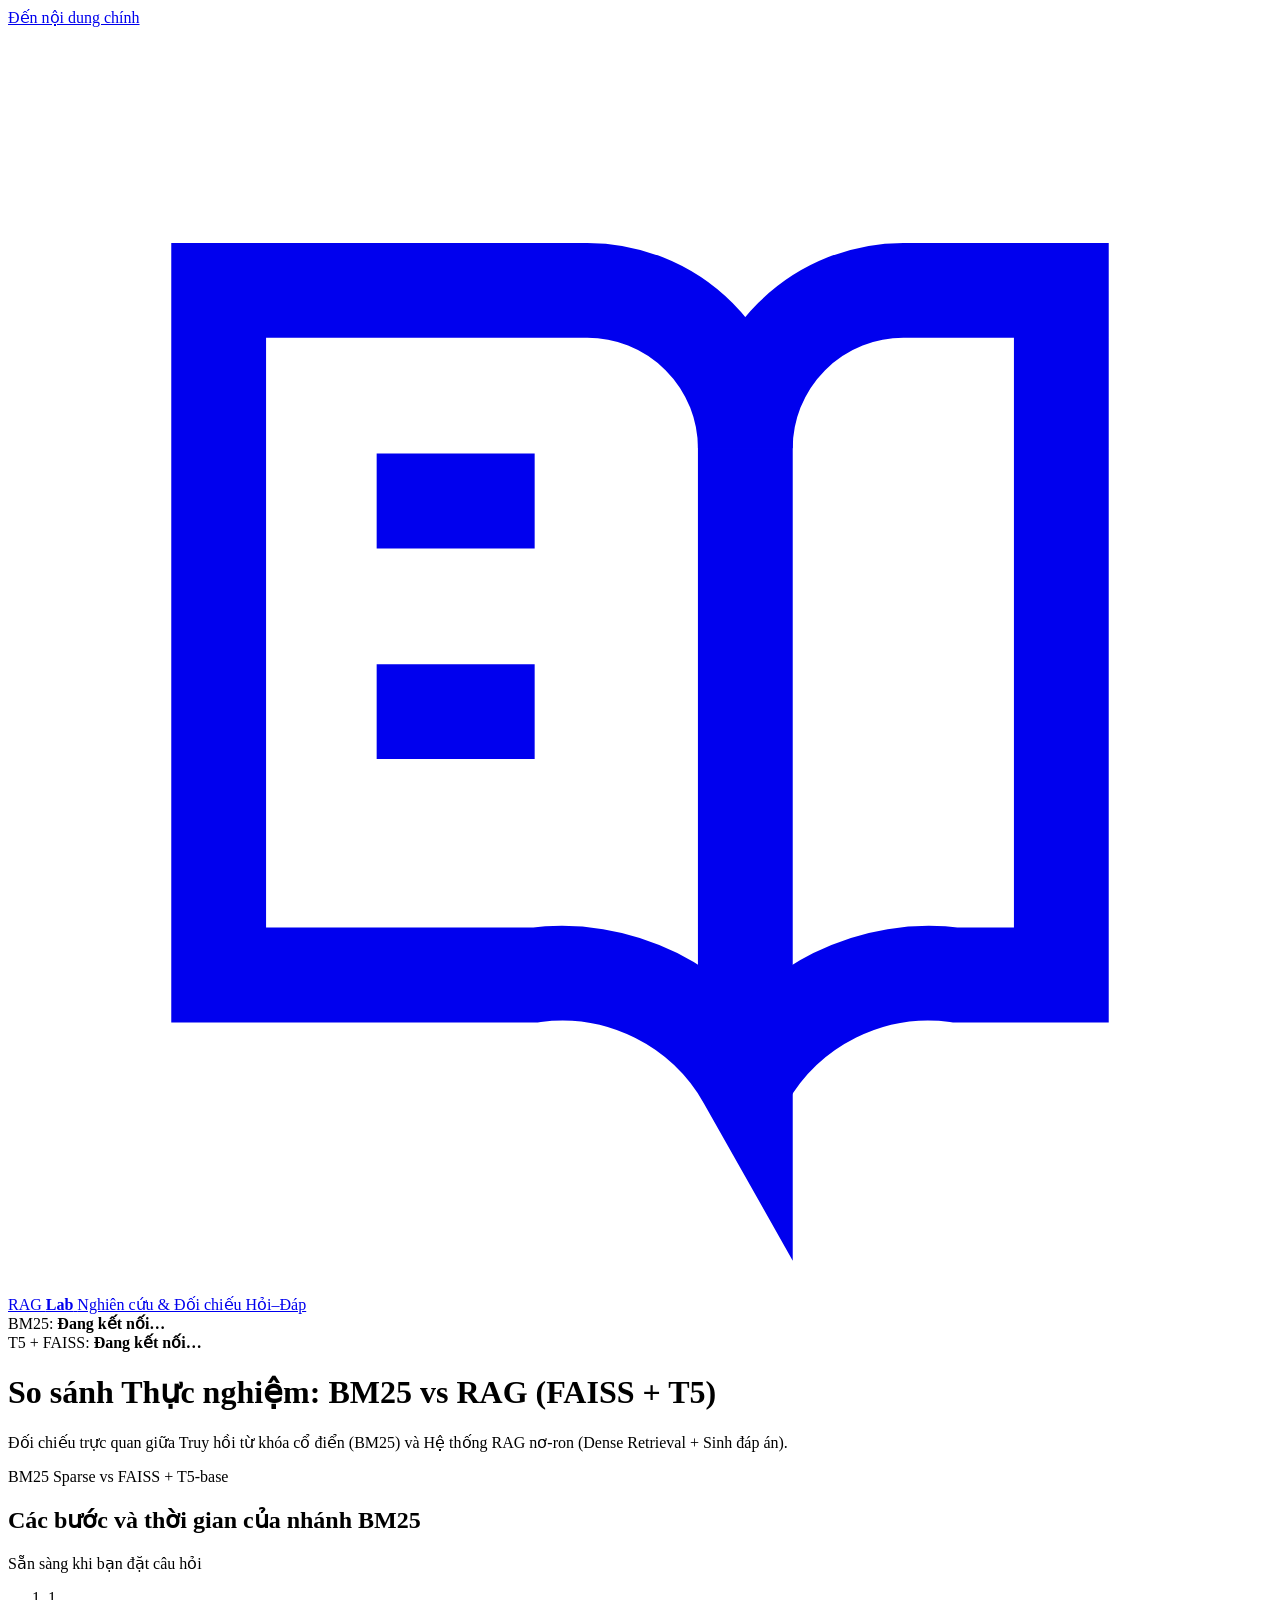
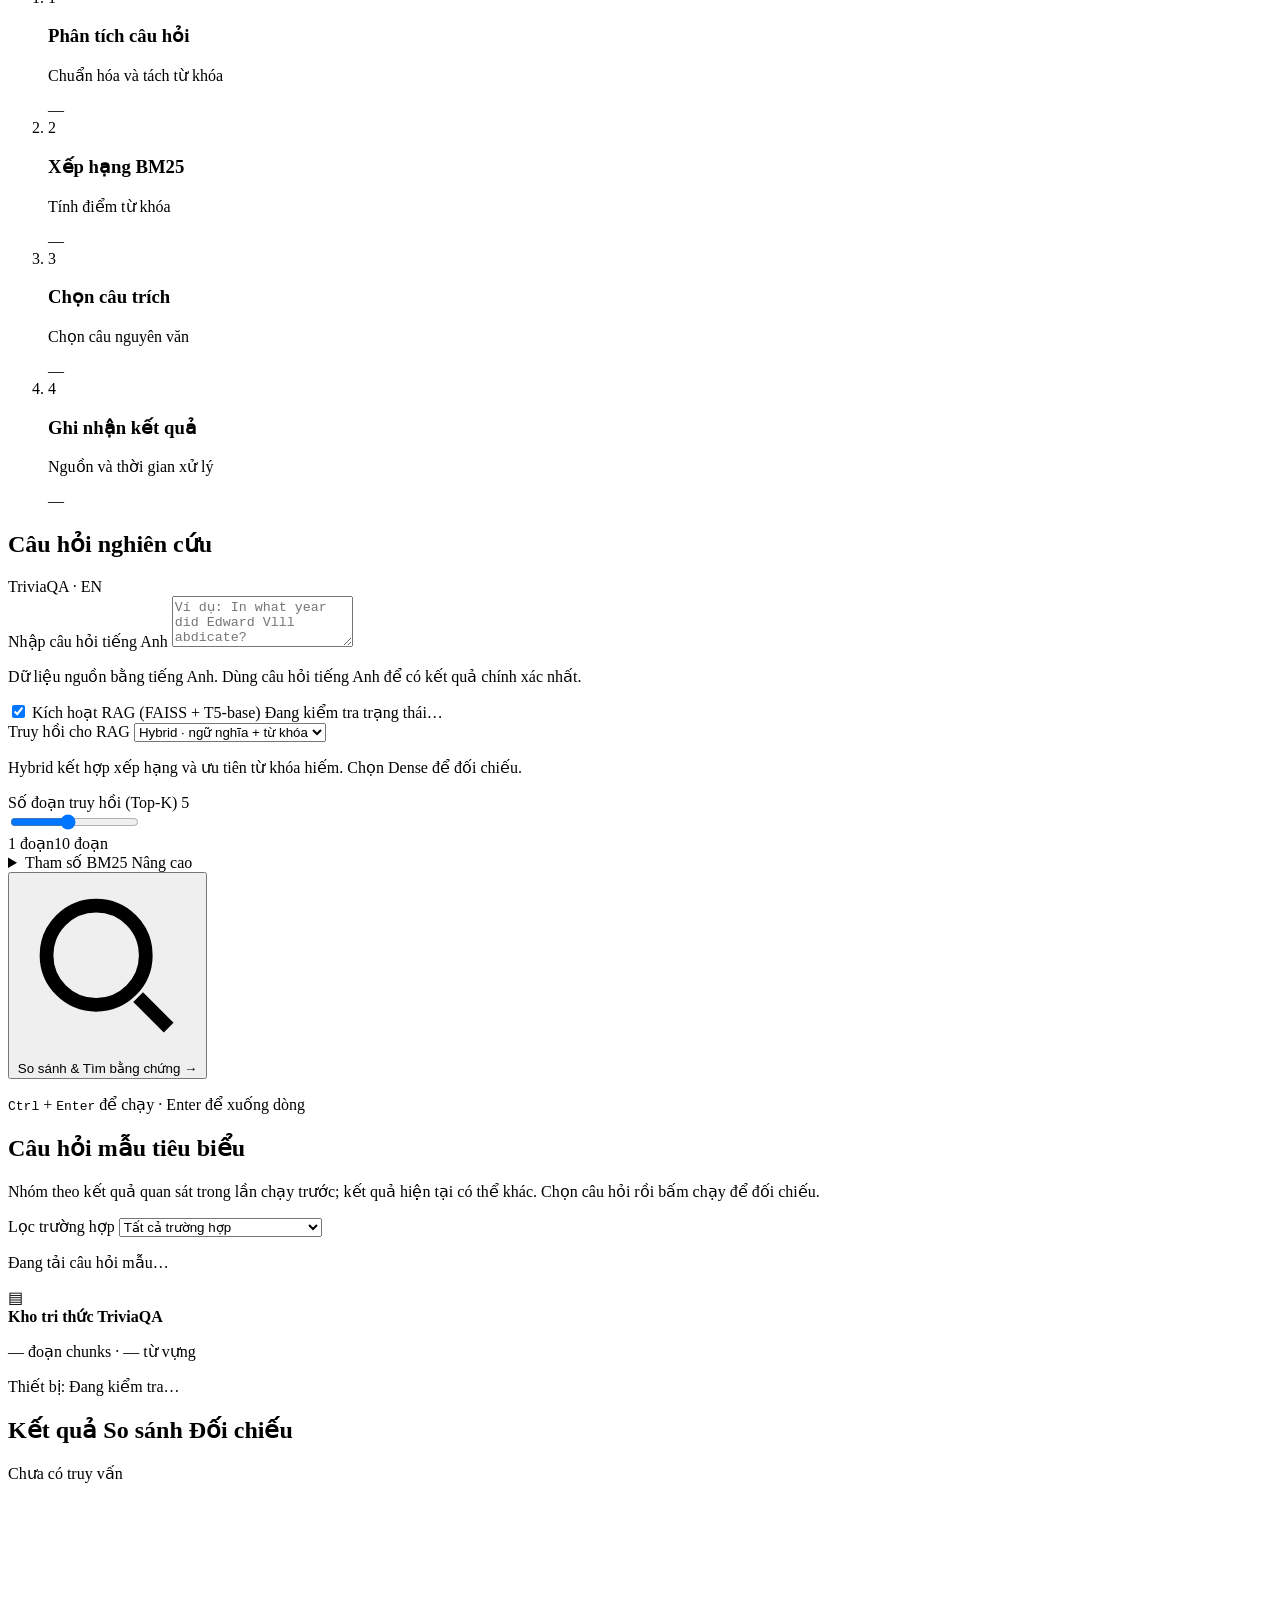
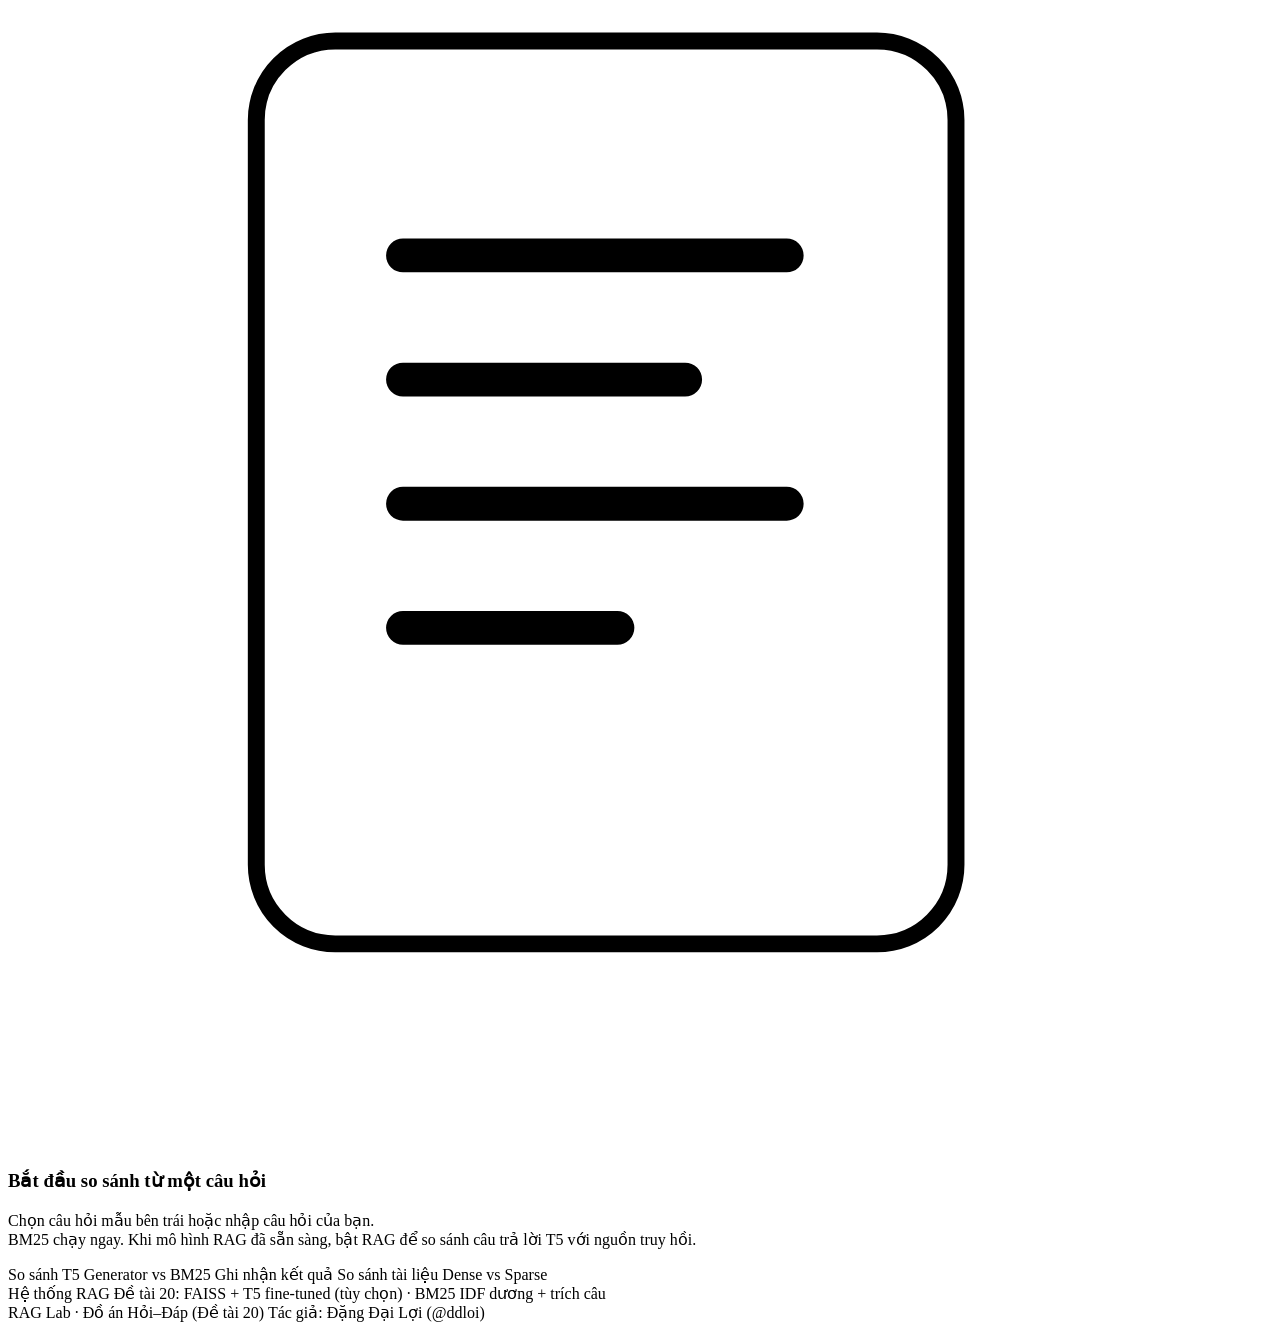
==== commit e7fecc49: "feat(eval): enhance scientific evaluation suite, hybrid retrieval demo, and comparative UI - Add can" ====
--- a/ragqa/static/index.html
+++ b/ragqa/static/index.html
@@ -22,7 +22,7 @@
         <div class="system-status-group">
             <div class="system-status" id="bm25-status-pill">
                 <span class="status-dot online" aria-hidden="true"></span>
-                <span>BM25: <strong id="bm25-state">3.940 chunks</strong></span>
+                <span>BM25: <strong id="bm25-state">Đang kết nối…</strong></span>
             </div>
             <div class="system-status" id="rag-status-pill">
                 <span class="status-dot" id="rag-dot" aria-hidden="true"></span>
@@ -44,7 +44,7 @@
         </div>
         <section class="pipeline" aria-label="Quy trình xử lý">
             <div class="pipeline-caption">
-                <h2>Quy trình xử lý song song hai hệ thống</h2>
+                <h2>Các bước và thời gian của nhánh BM25</h2>
                 <span id="pipeline-status-text" role="status">Sẵn sàng khi bạn đặt câu hỏi</span>
             </div>
             <ol class="stepper-track">
@@ -52,31 +52,31 @@
                     <span class="step-number">1</span>
                     <div>
                         <h3>Phân tích câu hỏi</h3>
-                        <p>Tách từ khóa & Vectorize</p>
+                        <p>Chuẩn hóa và tách từ khóa</p>
                     </div>
                     <span class="node-latency" id="lat-stage-1">—</span>
                 </li>
                 <li class="step-node" id="node-stage-2">
                     <span class="step-number">2</span>
                     <div>
-                        <h3>Truy hồi song song</h3>
-                        <p>BM25 vs FAISS Dense</p>
+                        <h3>Xếp hạng BM25</h3>
+                        <p>Tính điểm từ khóa</p>
                     </div>
                     <span class="node-latency" id="lat-stage-2">—</span>
                 </li>
                 <li class="step-node" id="node-stage-3">
                     <span class="step-number">3</span>
                     <div>
-                        <h3>Sinh & Trích câu</h3>
-                        <p>T5-base vs Trích câu</p>
+                        <h3>Chọn câu trích</h3>
+                        <p>Chọn câu nguyên văn</p>
                     </div>
                     <span class="node-latency" id="lat-stage-3">—</span>
                 </li>
                 <li class="step-node" id="node-stage-4">
                     <span class="step-number">4</span>
                     <div>
-                        <h3>Đối chiếu Ground Truth</h3>
-                        <p>So sánh đáp án chuẩn & độ trễ</p>
+                        <h3>Ghi nhận kết quả</h3>
+                        <p>Nguồn và thời gian xử lý</p>
                     </div>
                     <span class="node-latency" id="lat-stage-4">—</span>
                 </li>
@@ -98,8 +98,16 @@
                             <input type="checkbox" id="param-run-rag" checked>
                             <span class="checkbox-text">Kích hoạt RAG (FAISS + T5-base)</span>
                         </label>
-                        <span class="option-hint" id="rag-engine-hint">Đang nạp GPU/CPU…</span>
-                    </div>
+                        <span class="option-hint" id="rag-engine-hint" role="status">Đang kiểm tra trạng thái…</span>
+                        <button type="button" id="load-rag-button" class="text-button" hidden>Nạp mô hình RAG</button>
+                    </div>
+
+                    <label for="param-retrieval">Truy hồi cho RAG</label>
+                    <select id="param-retrieval" aria-describedby="retrieval-help">
+                        <option value="hybrid">Hybrid · ngữ nghĩa + từ khóa</option>
+                        <option value="dense">Dense · chỉ ngữ nghĩa</option>
+                    </select>
+                    <p class="field-help" id="retrieval-help">Hybrid kết hợp xếp hạng và ưu tiên từ khóa hiếm. Chọn Dense để đối chiếu.</p>
 
                     <div class="topk-control">
                         <label for="param-topk">Số đoạn truy hồi <span class="muted">(Top-K)</span></label>
@@ -137,7 +145,15 @@
                     <div class="section-heading">
                         <h2 id="sample-heading">Câu hỏi mẫu tiêu biểu</h2>
                     </div>
-                    <p class="field-help">Bấm chọn câu hỏi để điền nhanh và so sánh:</p>
+                    <p class="field-help">Nhóm theo kết quả quan sát trong lần chạy trước; kết quả hiện tại có thể khác. Chọn câu hỏi rồi bấm chạy để đối chiếu.</p>
+                    <label for="sample-filter" class="field-help">Lọc trường hợp</label>
+                    <select id="sample-filter" aria-label="Lọc câu hỏi theo trường hợp">
+                        <option value="all">Tất cả trường hợp</option>
+                        <option value="correct">Lần trước trả lời đúng</option>
+                        <option value="generation">Có bằng chứng, sinh sai</option>
+                        <option value="missing">Lần trước thiếu từ khóa</option>
+                        <option value="context">Context chưa đủ hoặc sinh sai</option>
+                    </select>
                     <div id="samples-list" class="samples-list" aria-live="polite">
                         <p class="muted">Đang tải câu hỏi mẫu…</p>
                     </div>
@@ -171,10 +187,10 @@
                         </svg>
                     </div>
                     <h3>Bắt đầu so sánh từ một câu hỏi</h3>
-                    <p>Chọn câu hỏi mẫu bên trái hoặc nhập câu hỏi của bạn.<br>Hệ thống sẽ chạy song song BM25 và RAG (FAISS + T5) để bạn so sánh trực tiếp kết quả.</p>
+                    <p>Chọn câu hỏi mẫu bên trái hoặc nhập câu hỏi của bạn.<br>BM25 chạy ngay. Khi mô hình RAG đã sẵn sàng, bật RAG để so sánh câu trả lời T5 với nguồn truy hồi.</p>
                     <div class="empty-guide">
                         <span>So sánh T5 Generator vs BM25</span>
-                        <span>Đối chiếu Ground Truth</span>
+                        <span>Ghi nhận kết quả</span>
                         <span>So sánh tài liệu Dense vs Sparse</span>
                     </div>
                 </div>
@@ -220,25 +236,26 @@
                             <div class="model-card-header">
                                 <div class="card-title-group">
                                     <span class="card-icon neural-icon">🤖</span>
-                                    <div>
-                                        <h3>Hệ thống RAG Đầy Đủ</h3>
-                                        <p class="card-subtitle">FAISS Dense + T5-base Generator</p>
+                                    <div class="card-title-text">
+                                        <h3>Hệ RAG Đầy Đủ</h3>
+                                        <span class="card-subtitle" id="rag-method-label">Hybrid + T5-base</span>
                                     </div>
                                 </div>
-                                <span class="model-badge neural-badge">Mô hình Chính</span>
+                                <span class="model-badge neural-badge">RAG Full</span>
                             </div>
                             <div class="model-card-body">
-                                <div class="answer-label">Câu trả lời do T5 sinh ra (từ ngữ cảnh):</div>
+                                <div class="answer-label">Câu trả lời do T5 sinh ra:</div>
                                 <div class="generated-answer-box" id="rag-answer-box">—</div>
                                 
                                 <div class="contrast-row">
-                                    <span class="contrast-label">Ảo giác nếu không có context (Generator-only):</span>
-                                    <strong class="contrast-val val-hallucination" id="rag-gen-only-box">—</strong>
+                                    <span class="contrast-label">T5 không có ngữ cảnh:</span>
+                                    <strong class="contrast-val" id="rag-gen-only-box">—</strong>
                                 </div>
                                 <div class="contrast-row" id="extractive-row">
-                                    <span class="contrast-label">Trích xuất DistilBERT (Extractive):</span>
+                                    <span class="contrast-label">Trích xuất DistilBERT:</span>
                                     <strong class="contrast-val" id="rag-extractive-box">—</strong>
                                 </div>
+                                <p class="result-caveat" id="rag-explanation">Sinh đáp án dựa trên ngữ cảnh từ FAISS.</p>
                                 <div class="card-stats">
                                     <span id="rag-latency-stat">⏱ T5: —</span>
                                     <span id="rag-retrieval-stat">🌐 FAISS: —</span>
@@ -251,21 +268,21 @@
                             <div class="model-card-header">
                                 <div class="card-title-group">
                                     <span class="card-icon lexical-icon">📄</span>
-                                    <div>
+                                    <div class="card-title-text">
                                         <h3>Hệ Baseline BM25</h3>
-                                        <p class="card-subtitle">Truy hồi từ khóa + Trích câu</p>
+                                        <span class="card-subtitle">Truy hồi từ khóa</span>
                                     </div>
                                 </div>
-                                <span class="model-badge lexical-badge">Baseline Cũ</span>
+                                <span class="model-badge lexical-badge">BM25</span>
                             </div>
                             <div class="model-card-body">
-                                <div class="answer-label">Câu trích nguyên văn từ đoạn nguồn:</div>
+                                <div class="answer-label">Câu trích nguyên văn:</div>
                                 <blockquote class="verbatim-answer-box" id="bm25-answer-box">—</blockquote>
                                 <div class="contrast-row">
                                     <span class="contrast-label">Nguồn trích:</span>
                                     <span class="contrast-val" id="bm25-source-ref">—</span>
                                 </div>
-                                <p class="result-caveat">Trích nguyên văn theo tần suất từ khóa; chưa phải câu trả lời tóm lược.</p>
+                                <p class="result-caveat">Trích nguyên văn theo từ khóa, chưa phải đáp án tóm lược.</p>
                                 <div class="card-stats">
                                     <span id="bm25-latency-stat">⏱ BM25: —</span>
                                     <span id="bm25-coverage-stat">📊 Phủ từ: —</span>
@@ -278,21 +295,21 @@
                             <div class="model-card-header">
                                 <div class="card-title-group">
                                     <span class="card-icon gt-icon">🎯</span>
-                                    <div>
+                                    <div class="card-title-text">
                                         <h3>Đáp án Tham Chiếu</h3>
-                                        <p class="card-subtitle">Nhãn chuẩn tập Test TriviaQA</p>
+                                        <span class="card-subtitle">Nhãn chuẩn TriviaQA</span>
                                     </div>
                                 </div>
                                 <span class="model-badge gt-badge" id="gt-match-badge">Ground Truth</span>
                             </div>
                             <div class="model-card-body">
-                                <div class="answer-label">Đáp án đúng trong bộ dữ liệu:</div>
+                                <div class="answer-label">Đáp án đúng trong dataset:</div>
                                 <div class="gt-answer-box" id="gt-answer-box">Chưa chọn câu hỏi mẫu</div>
                                 <div class="contrast-row">
                                     <span class="contrast-label">Tài liệu chuẩn:</span>
                                     <span class="contrast-val" id="gt-doc-box">—</span>
                                 </div>
-                                <p class="result-caveat" id="gt-explanation">Dùng để đối chiếu độ chính xác (Exact Match / F1) của T5 và BM25.</p>
+                                <p class="result-caveat" id="gt-explanation">So khớp chuỗi không phân biệt hoa/thường; không phải điểm EM/F1 trên tập test.</p>
                                 <div class="card-stats">
                                     <span id="gt-status-stat">Đối chiếu tự động</span>
                                 </div>
@@ -306,22 +323,22 @@
                             <h3>Tài liệu nguồn đã truy hồi</h3>
                             <div class="source-tabs" role="tablist">
                                 <button type="button" class="tab-btn active" id="tab-btn-faiss" role="tab" aria-selected="true" aria-controls="tab-pane-faiss">
-                                    🌐 FAISS Dense Search (<span id="faiss-chunks-count">5</span>)
+                                    <span id="neural-source-label">Nguồn cho RAG</span> (<span id="faiss-chunks-count">0</span>)
                                 </button>
-                                <button type="button" class="tab-btn" id="tab-btn-bm25" role="tab" aria-selected="false" aria-controls="tab-pane-bm25">
-                                    🔍 BM25 Sparse Search (<span id="bm25-chunks-count">5</span>)
+                                <button type="button" class="tab-btn" id="tab-btn-bm25" role="tab" aria-selected="false" tabindex="-1" aria-controls="tab-pane-bm25">
+                                    🔍 BM25 Sparse Search (<span id="bm25-chunks-count">0</span>)
                                 </button>
                             </div>
                         </div>
 
                         <!-- Pane 1: FAISS Dense Chunks (used by T5) -->
-                        <div class="tab-pane active" id="tab-pane-faiss" role="tabpanel">
-                            <p class="field-help">Top đoạn có độ tương đồng ngữ nghĩa vector (Cosine Similarity) cao nhất, được nạp làm ngữ cảnh cho mô hình T5.</p>
+                        <div class="tab-pane active" id="tab-pane-faiss" role="tabpanel" aria-labelledby="tab-btn-faiss" tabindex="0">
+                            <p class="field-help" id="neural-source-help">T5 dùng tối đa hai đoạn đầu, giới hạn tổng đầu vào 512 token. Cosine là độ tương đồng, không phải xác suất đúng.</p>
                             <div id="faiss-chunks-list" class="chunks-list"></div>
                         </div>
 
                         <!-- Pane 2: BM25 Sparse Chunks -->
-                        <div class="tab-pane" id="tab-pane-bm25" role="tabpanel" hidden>
+                        <div class="tab-pane" id="tab-pane-bm25" role="tabpanel" aria-labelledby="tab-btn-bm25" tabindex="0" hidden>
                             <p class="field-help">Top đoạn xếp hạng theo điểm từ khóa BM25 (dựa trên tần suất TF-IDF).</p>
                             <div id="bm25-chunks-list" class="chunks-list"></div>
                         </div>
@@ -355,7 +372,7 @@
                 </div>
                 <footer class="results-footer">
                     <span class="footer-dot" aria-hidden="true"></span>
-                    <span>Hệ thống RAG Đề tài 20: FAISS IndexFlatIP + T5-base fine-tuned + BM25Okapi Baseline</span>
+                    <span>Hệ thống RAG Đề tài 20: FAISS + T5 fine-tuned (tùy chọn) · BM25 IDF dương + trích câu</span>
                 </footer>
             </section>
         </div>
@@ -365,4 +382,4 @@
         </footer>
     </main>
 </body>
-</html>+</html>
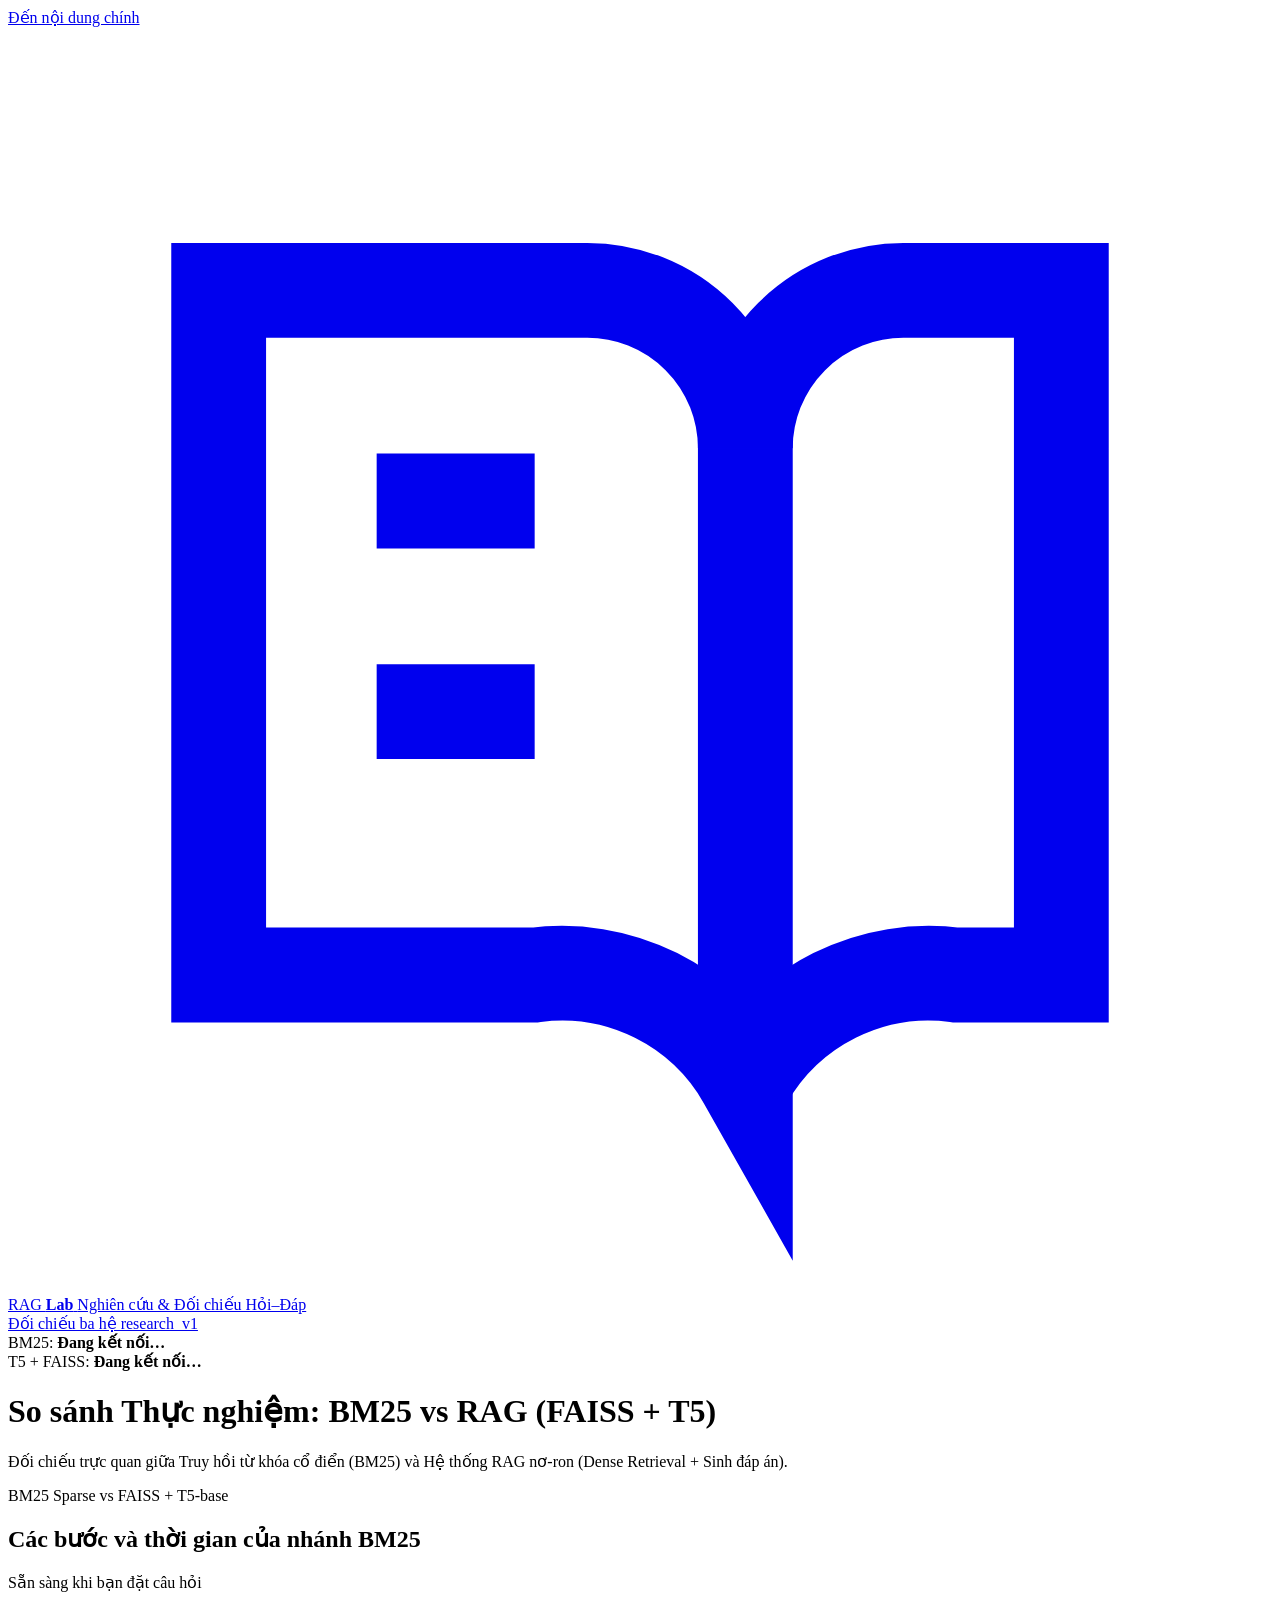
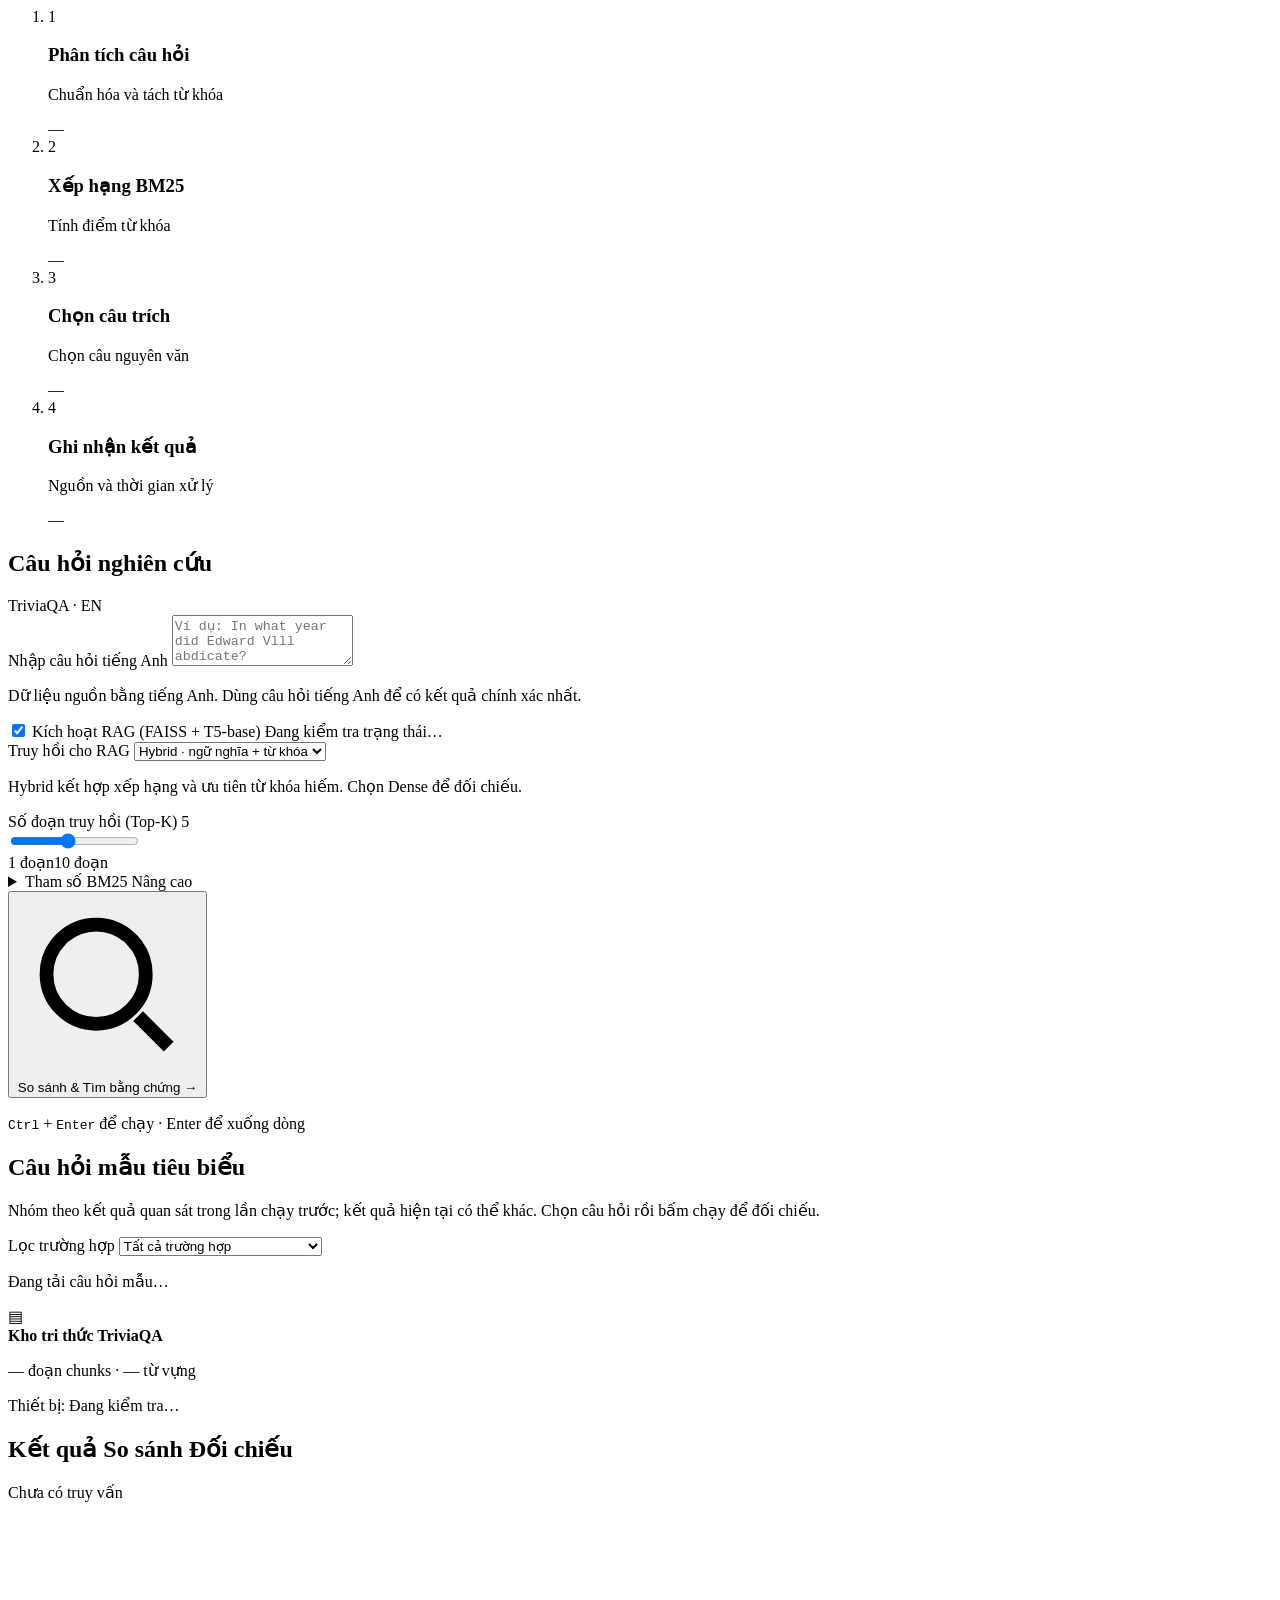
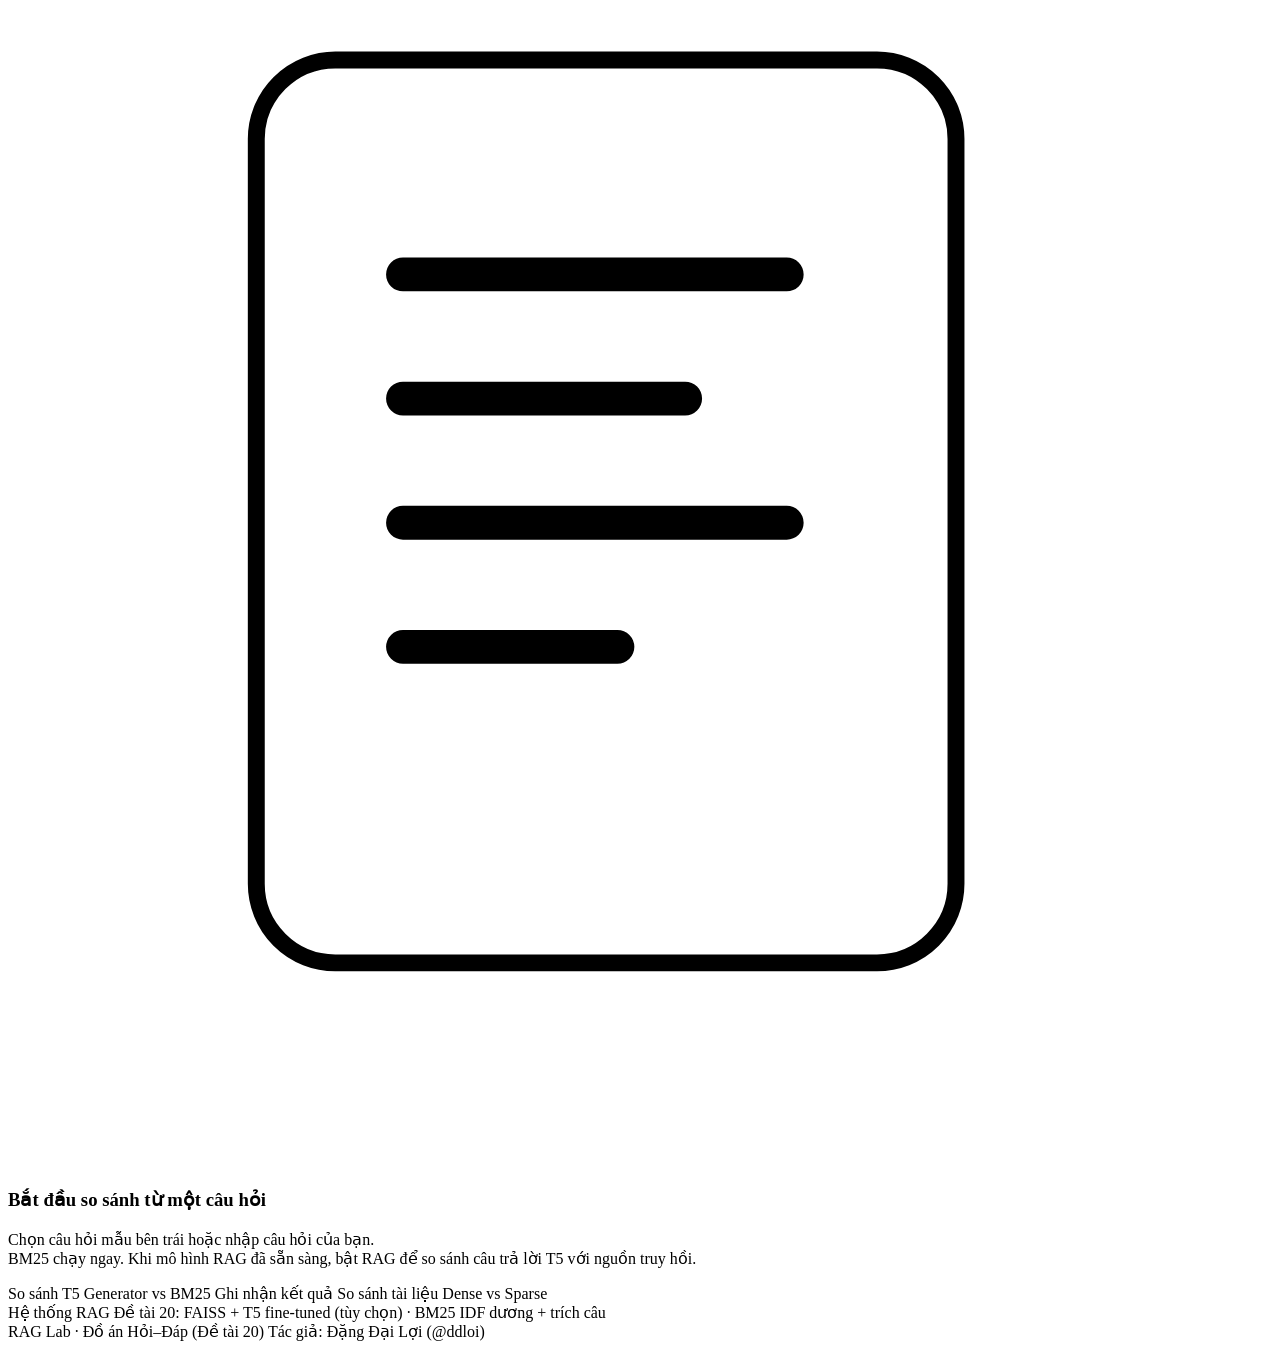
==== commit 261e0102: "feat(research): upgrade to research_v1 protocol, restructure modules, and archive evaluation evidenc" ====
--- a/ragqa/static/index.html
+++ b/ragqa/static/index.html
@@ -20,6 +20,7 @@
             <span class="brand-caption">Nghiên cứu & Đối chiếu Hỏi–Đáp</span>
         </a>
         <div class="system-status-group">
+            <a href="/research">Đối chiếu ba hệ research_v1</a>
             <div class="system-status" id="bm25-status-pill">
                 <span class="status-dot online" aria-hidden="true"></span>
                 <span>BM25: <strong id="bm25-state">Đang kết nối…</strong></span>
